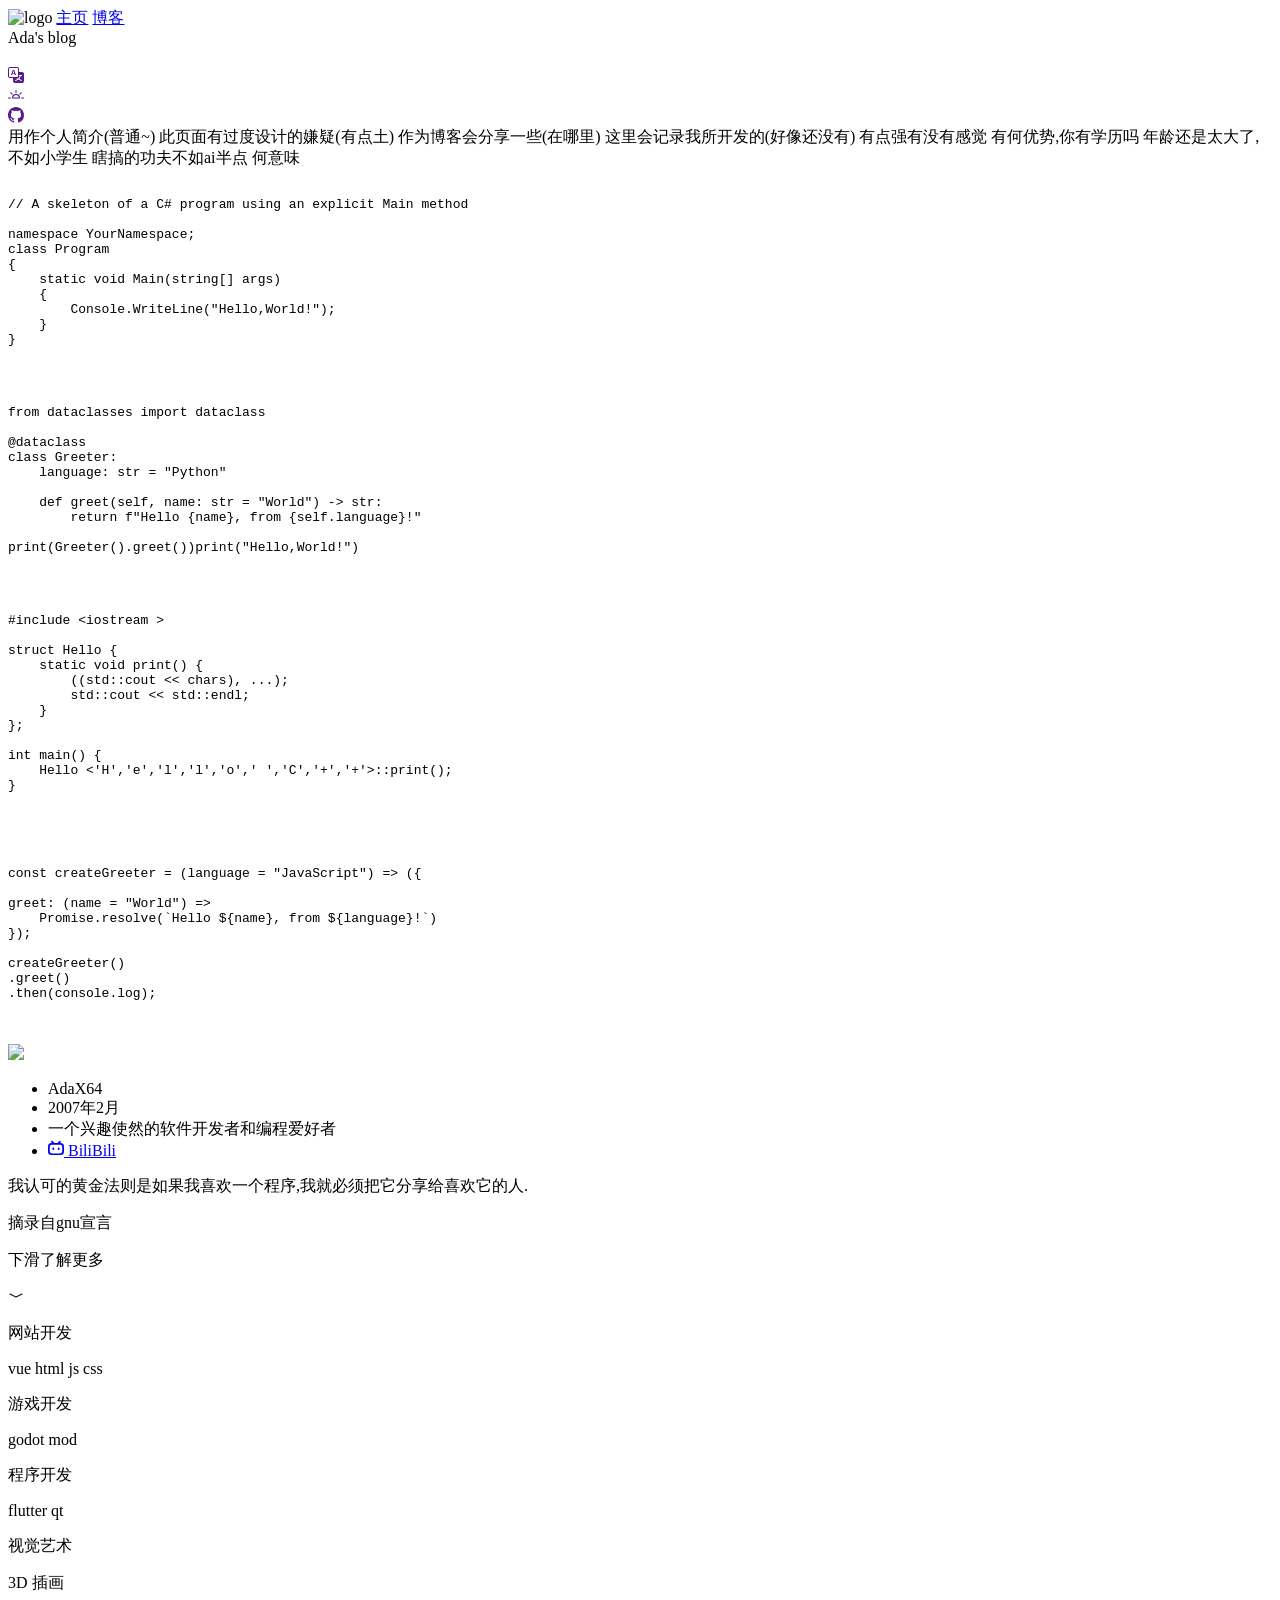
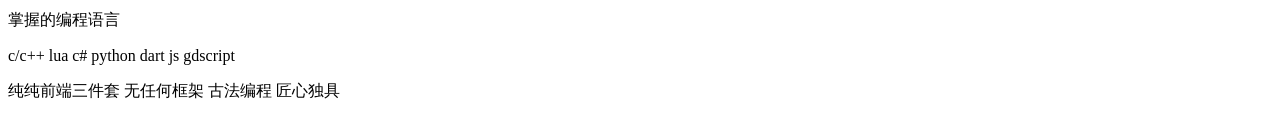
==== index.html @ 9e3daf88 "526" ====
<!doctype html>
<html lang="zh-CN">
    <head>
        <meta charset="UTF-8" />
        <meta name="viewport" content="width=device-width, initial-scale=1.0" />
        <title>Ada's Blog</title>
        <link rel="stylesheet" href="/blog/assets/css/index.css" />
    </head>
    <body>
        <div class="header-nav">
            <div class="nav-guide">
                <img
                    src="/blog/assets/image/logo2.jpg"
                    alt="logo"
                    class="nav-logo"
                />
                <a href="#" class="home">主页</a>
                <a href="#" class="blog">博客</a>
            </div>

            <span class="nav-title">Ada's blog</span>
            <div class="nav-tools">
                <div class="search">
                    <span class="searchline"></span>
                    <svg
                        xmlns="http://www.w3.org/2000/svg"
                        width="16"
                        height="16"
                        fill="white"
                        class="bi bi-search"
                        viewBox="0 0 16 16"
                    >
                        <path
                            d="M11.742 10.344a6.5 6.5 0 1 0-1.397 1.398h-.001q.044.06.098.115l3.85 3.85a1 1 0 0 0 1.415-1.414l-3.85-3.85a1 1 0 0 0-.115-.1zM12 6.5a5.5 5.5 0 1 1-11 0 5.5 5.5 0 0 1 11 0"
                        />
                    </svg>
                </div>
                <div class="languge">
                    <a href="">
                        <svg
                            xmlns="http://www.w3.org/2000/svg"
                            width="16"
                            height="16"
                            fill="currentColor"
                            class="bi bi-translate"
                            viewBox="0 0 16 16"
                        >
                            <path
                                d="M4.545 6.714 4.11 8H3l1.862-5h1.284L8 8H6.833l-.435-1.286zm1.634-.736L5.5 3.956h-.049l-.679 2.022z"
                            />
                            <path
                                d="M0 2a2 2 0 0 1 2-2h7a2 2 0 0 1 2 2v3h3a2 2 0 0 1 2 2v7a2 2 0 0 1-2 2H7a2 2 0 0 1-2-2v-3H2a2 2 0 0 1-2-2zm2-1a1 1 0 0 0-1 1v7a1 1 0 0 0 1 1h7a1 1 0 0 0 1-1V2a1 1 0 0 0-1-1zm7.138 9.995q.289.451.63.846c-.748.575-1.673 1.001-2.768 1.292.178.217.451.635.555.867 1.125-.359 2.08-.844 2.886-1.494.777.665 1.739 1.165 2.93 1.472.133-.254.414-.673.629-.89-1.125-.253-2.057-.694-2.82-1.284.681-.747 1.222-1.651 1.621-2.757H14V8h-3v1.047h.765c-.318.844-.74 1.546-1.272 2.13a6 6 0 0 1-.415-.492 2 2 0 0 1-.94.31"
                            />
                        </svg>
                    </a>
                </div>
                <div class="theme">
                    <a href="">
                        <svg
                            xmlns="http://www.w3.org/2000/svg"
                            width="16"
                            height="16"
                            fill="currentColor"
                            class="bi bi-brightness-alt-high"
                            viewBox="0 0 16 16"
                        >
                            <path
                                d="M8 3a.5.5 0 0 1 .5.5v2a.5.5 0 0 1-1 0v-2A.5.5 0 0 1 8 3m8 8a.5.5 0 0 1-.5.5h-2a.5.5 0 0 1 0-1h2a.5.5 0 0 1 .5.5m-13.5.5a.5.5 0 0 0 0-1h-2a.5.5 0 0 0 0 1zm11.157-6.157a.5.5 0 0 1 0 .707l-1.414 1.414a.5.5 0 1 1-.707-.707l1.414-1.414a.5.5 0 0 1 .707 0m-9.9 2.121a.5.5 0 0 0 .707-.707L3.05 5.343a.5.5 0 1 0-.707.707zM8 7a4 4 0 0 0-4 4 .5.5 0 0 0 .5.5h7a.5.5 0 0 0 .5-.5 4 4 0 0 0-4-4m0 1a3 3 0 0 1 2.959 2.5H5.04A3 3 0 0 1 8 8"
                            />
                        </svg>
                    </a>
                </div>
                <div class="github">
                    <a href="">
                        <svg
                            xmlns="http://www.w3.org/2000/svg"
                            width="16"
                            height="16"
                            fill="currentColor"
                            class="bi bi-github"
                            viewBox="0 0 16 16"
                        >
                            <path
                                d="M8 0C3.58 0 0 3.58 0 8c0 3.54 2.29 6.53 5.47 7.59.4.07.55-.17.55-.38 0-.19-.01-.82-.01-1.49-2.01.37-2.53-.49-2.69-.94-.09-.23-.48-.94-.82-1.13-.28-.15-.68-.52-.01-.53.63-.01 1.08.58 1.23.82.72 1.21 1.87.87 2.33.66.07-.52.28-.87.51-1.07-1.78-.2-3.64-.89-3.64-3.95 0-.87.31-1.59.82-2.15-.08-.2-.36-1.02.08-2.12 0 0 .67-.21 2.2.82.64-.18 1.32-.27 2-.27s1.36.09 2 .27c1.53-1.04 2.2-.82 2.2-.82.44 1.1.16 1.92.08 2.12.51.56.82 1.27.82 2.15 0 3.07-1.87 3.75-3.65 3.95.29.25.54.73.54 1.48 0 1.07-.01 1.93-.01 2.2 0 .21.15.46.55.38A8.01 8.01 0 0 0 16 8c0-4.42-3.58-8-8-8"
                            />
                        </svg>
                    </a>
                </div>
            </div>
        </div>

        <div class="first-pages">
            <div class="pop-comment">
                <span class="pop1">用作个人简介(普通~)</span>
                <span class="pop2">此页面有过度设计的嫌疑(有点土)</span>
                <span class="pop3">作为博客会分享一些(在哪里)</span>
                <span class="pop4">这里会记录我所开发的(好像还没有)</span>
                <span class="pop5">有点强有没有感觉</span>
                <span class="pop6">有何优势,你有学历吗</span>
                <span class="pop7">年龄还是太大了,不如小学生</span>
                <span class="pop8">瞎搞的功夫不如ai半点</span>
                <span class="pop9">何意味</span>
            </div>

            <div class="sum-contain">
                <div class="code-background">
                    <div class="bk-one">
                        <pre>
                            <code class="language-cshap">
// A skeleton of a C# program using an explicit Main method 

namespace YourNamespace; 
class Program 
{ 
    static void Main(string[] args) 
    { 
        Console.WriteLine("Hello,World!"); 
    } 
}
                            </code>
                        </pre>
                    </div>
                    <div class="bk-two">
                        <pre>
<code class="language-python">
from dataclasses import dataclass

@dataclass
class Greeter:
    language: str = "Python"

    def greet(self, name: str = "World") -> str:
        return f"Hello {name}, from {self.language}!"

print(Greeter().greet())print("Hello,World!")
</code>
                        </pre>
                    </div>
                    <div class="bk-three">
                        <pre>
<code class="language-cpp">
#include &lt;iostream &gt;

struct Hello {
    static void print() {
        ((std::cout &lt;&lt; chars), ...);
        std::cout &lt;&lt; std::endl;
    }
};

int main() {
    Hello &lt;'H','e','l','l','o',' ','C','+','+'>::print();
}
</code>
                        </pre>
                    </div>
                    <div class="bk-four">
                        <pre>
<code class="language-javascript">

const createGreeter = (language = "JavaScript") =&gt; ({
    
greet: (name = "World") =&gt;
    Promise.resolve(`Hello ${name}, from ${language}!`)
});

createGreeter()
.greet()
.then(console.log);
</code>
                        </pre>
                    </div>
                    <div class="bk-blank"></div>
                </div>

                <div class="sum-box">
                    <div class="sum-item">
                        <div class="head-image">
                            <img src="/blog/assets/image/head.jpg" />
                        </div>
                        <ul>
                            <li>AdaX64</li>
                            <li>2007年2月</li>
                            <li>一个兴趣使然的软件开发者和编程爱好者</li>

                            <li>
                                <a
                                    href="https://space.bilibili.com/3537111607150646?spm_id_from=333.1007.0.0"
                                >
                                    <svg
                                        fill="currentColor"
                                        fill-rule="evenodd"
                                        height="1em"
                                        style="flex: none; line-height: 1"
                                        viewBox="0 0 24 24"
                                        width="1em"
                                        xmlns="http://www.w3.org/2000/svg"
                                    >
                                        <path
                                            clip-rule="evenodd"
                                            d="M4.977 3.561a1.31 1.31 0 111.818-1.884l2.828 2.728c.08.078.149.163.205.254h4.277a1.32 1.32 0 01.205-.254l2.828-2.728a1.31 1.31 0 011.818 1.884L17.82 4.66h.848A5.333 5.333 0 0124 9.992v7.34a5.333 5.333 0 01-5.333 5.334H5.333A5.333 5.333 0 010 17.333V9.992a5.333 5.333 0 015.333-5.333h.781L4.977 3.56zm.356 3.67a2.667 2.667 0 00-2.666 2.667v7.529a2.667 2.667 0 002.666 2.666h13.334a2.667 2.667 0 002.666-2.666v-7.53a2.667 2.667 0 00-2.666-2.666H5.333zm1.334 5.192a1.333 1.333 0 112.666 0v1.192a1.333 1.333 0 11-2.666 0v-1.192zM16 11.09c-.736 0-1.333.597-1.333 1.333v1.192a1.333 1.333 0 102.666 0v-1.192c0-.736-.597-1.333-1.333-1.333z"
                                        ></path>
                                    </svg>
                                    BiliBili
                                </a>
                            </li>
                        </ul>
                    </div>
                    <div class="sum-motto">
                        <p>
                            我认可的黄金法则是如果我喜欢一个程序,我就必须把它分享给喜欢它的人.
                        </p>
                        <p>摘录自gnu宣言</p>
                    </div>
                </div>
            </div>

            <div class="contain-guide">
                <div class="guide-down">
                    <p>下滑了解更多</p>
                    <div>
                        <svg
                            xmlns="http://www.w3.org/2000/svg"
                            width="16"
                            height="16"
                            fill="currentColor"
                            class="bi bi-chevron-compact-down"
                            viewBox="0 0 16 16"
                        >
                            <path
                                fill-rule="evenodd"
                                d="M1.553 6.776a.5.5 0 0 1 .67-.223L8 9.44l5.776-2.888a.5.5 0 1 1 .448.894l-6 3a.5.5 0 0 1-.448 0l-6-3a.5.5 0 0 1-.223-.67"
                            />
                        </svg>
                    </div>
                </div>
            </div>
        </div>

        <div class="pages">
            <p>网站开发</p>
            <p>vue html js css</p>
        </div>
        <div class="pages">
            <p>游戏开发</p>
            <p>godot mod</p>
        </div>
        <div class="pages">
            <p>程序开发</p>
            <p>flutter qt</p>
        </div>
        <div class="pages">
            <p>视觉艺术</p>
            <p>3D 插画</p>
        </div>
        <div class="pages">
            <p>掌握的编程语言</p>
            <p>c/c++ lua c# python dart js gdscript</p>
        </div>

        <div class="foot">
            <div class="shenming">
                <p>纯纯前端三件套 无任何框架 古法编程 匠心独具</p>
            </div>
            <div class="youlian"></div>
        </div>

        <script src="/blog/assets/css/index.css"></script>
    </body>
</html>
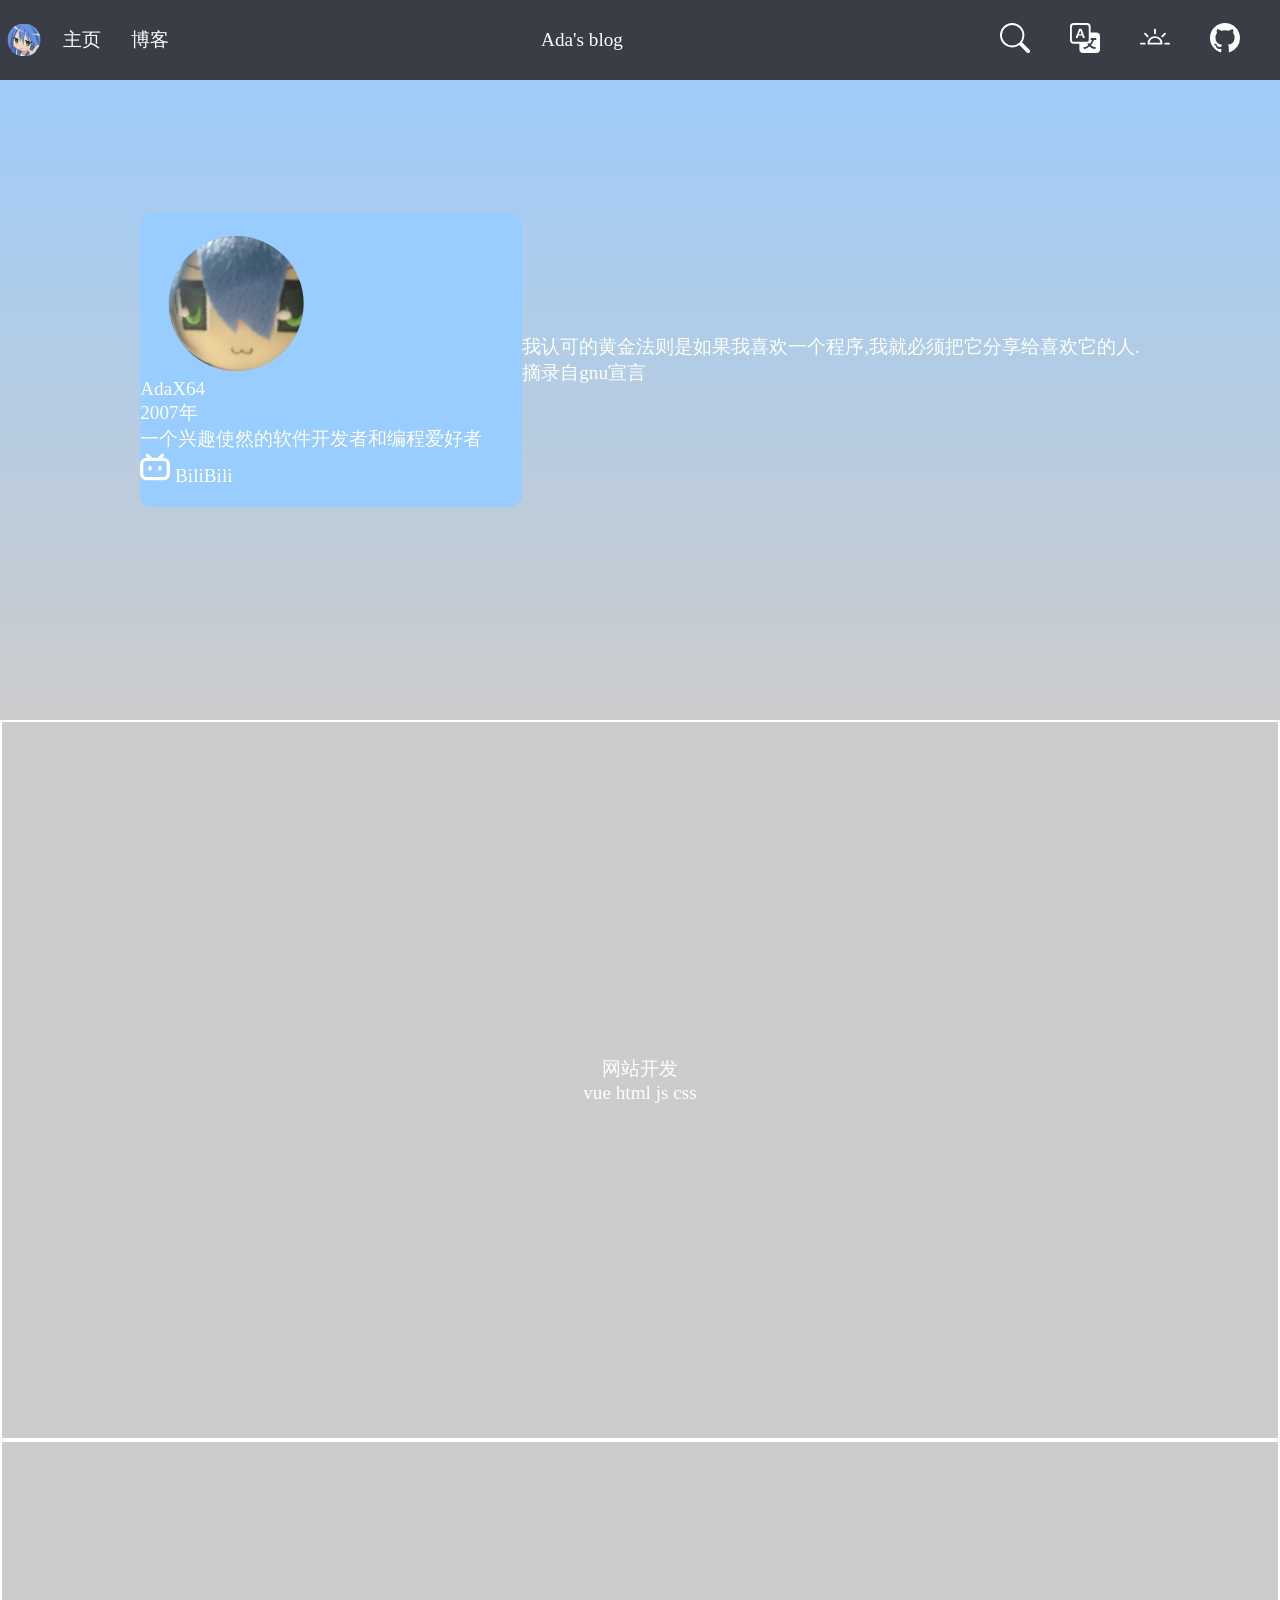
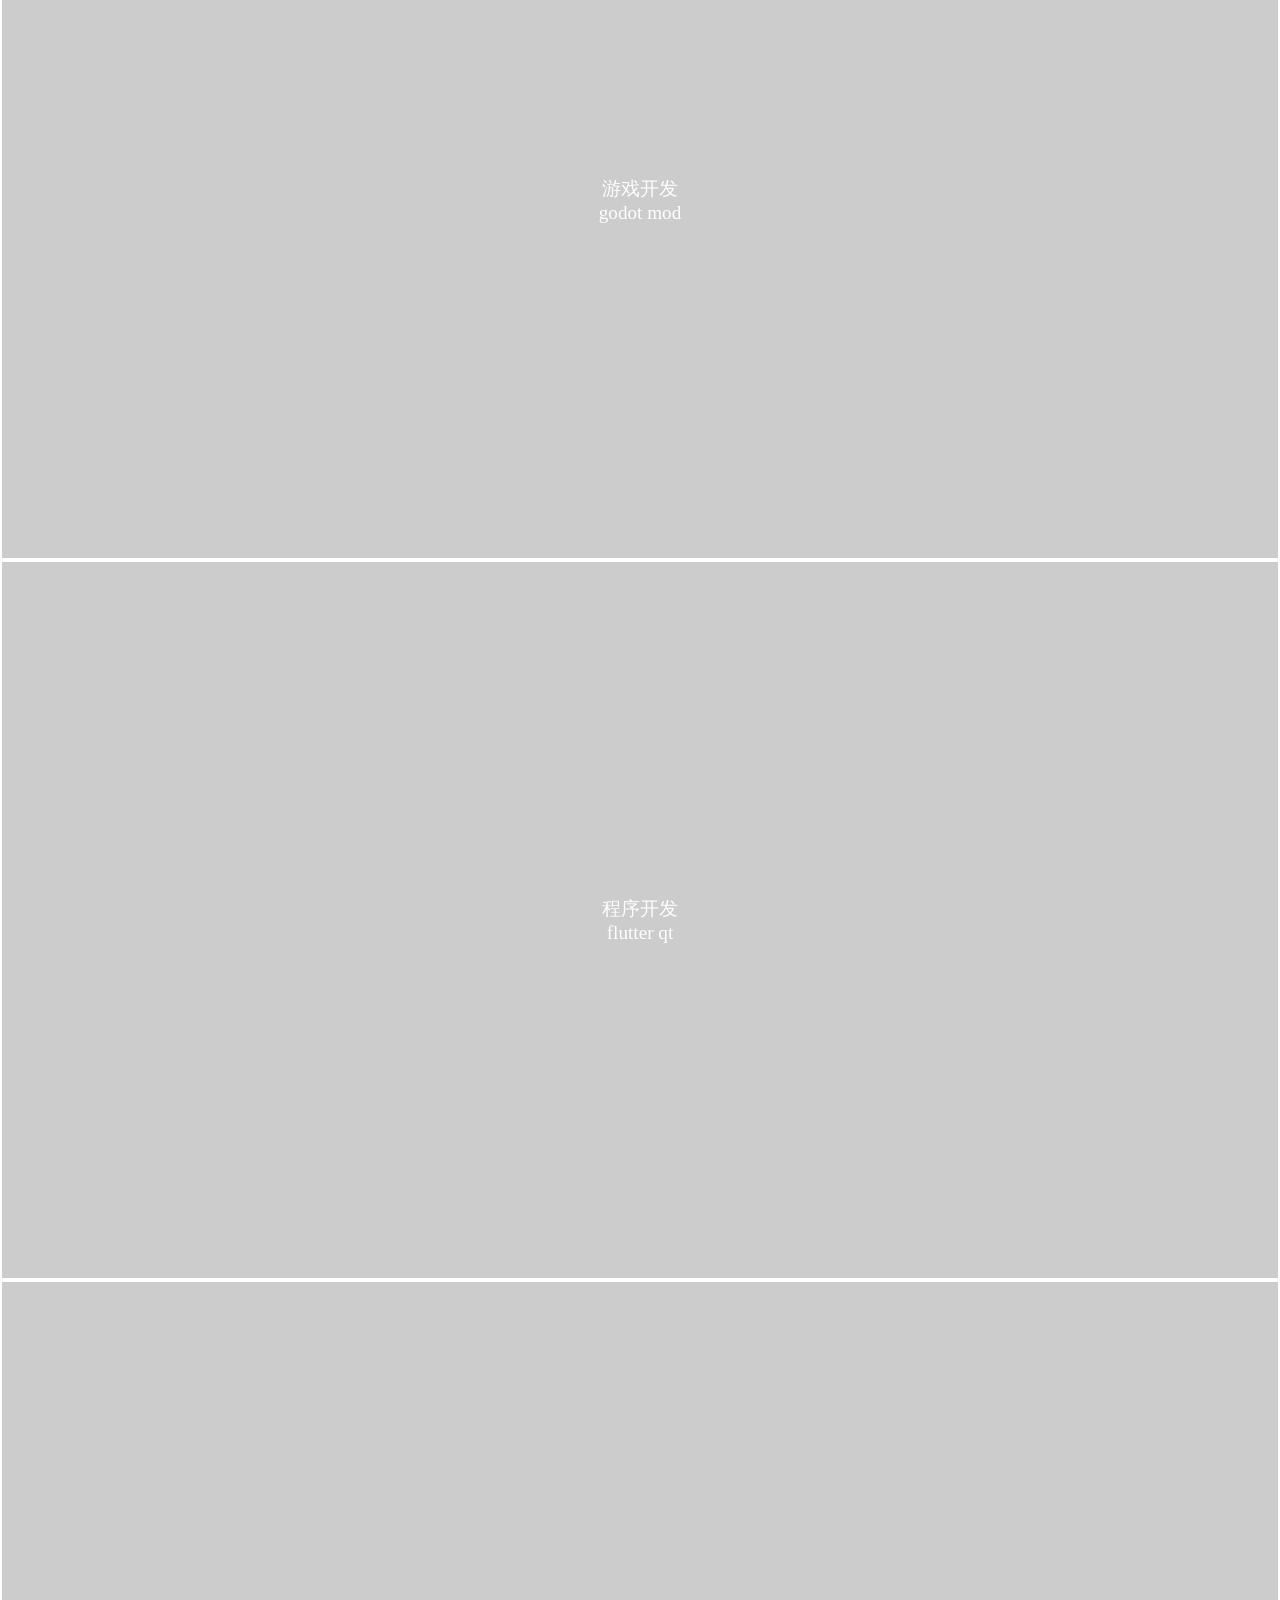
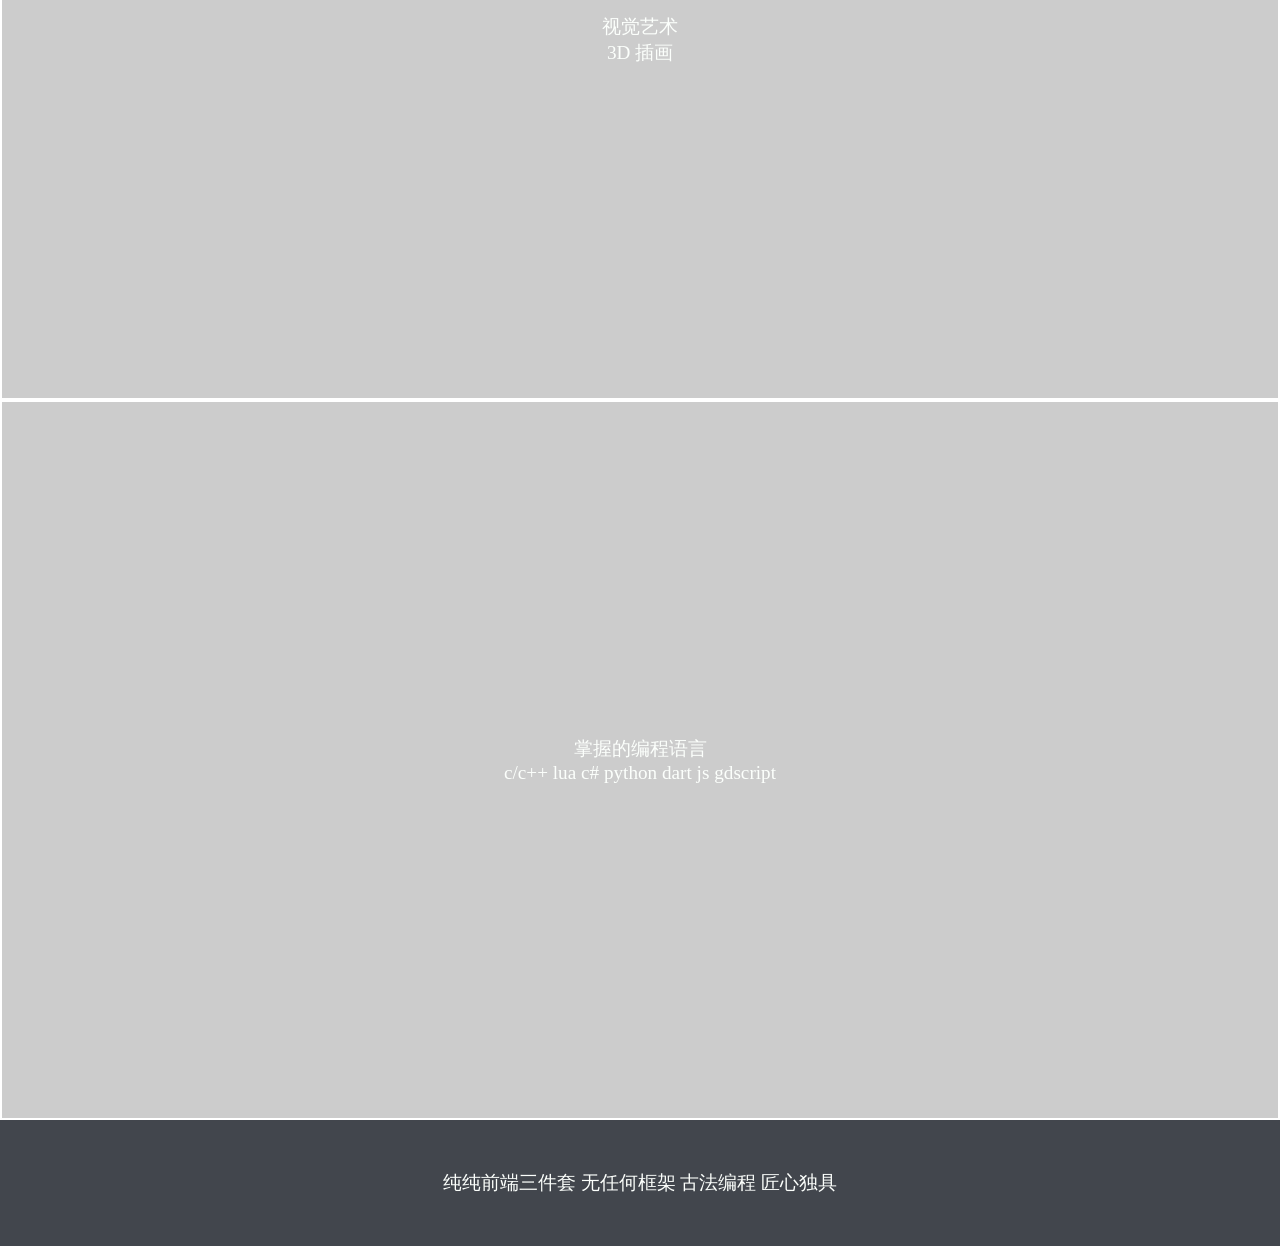
==== commit db38aa4d: "fix" ====
--- a/index.html
+++ b/index.html
@@ -4,13 +4,13 @@
         <meta charset="UTF-8" />
         <meta name="viewport" content="width=device-width, initial-scale=1.0" />
         <title>Ada's Blog</title>
-        <link rel="stylesheet" href="/blog/assets/css/index.css" />
+        <link rel="stylesheet" href="/assets/css/index.css" />
     </head>
     <body>
         <div class="header-nav">
             <div class="nav-guide">
                 <img
-                    src="/blog/assets/image/logo2.jpg"
+                    src="/assets/image/logo2.jpg"
                     alt="logo"
                     class="nav-logo"
                 />
@@ -174,47 +174,42 @@
                 </div>
 
                 <div class="sum-box">
-                    <div class="sum-item">
-                        <div class="head-image">
-                            <img src="/blog/assets/image/head.jpg" />
-                        </div>
-                        <ul>
-                            <li>AdaX64</li>
-                            <li>2007年2月</li>
-                            <li>一个兴趣使然的软件开发者和编程爱好者</li>
-
-                            <li>
-                                <a
-                                    href="https://space.bilibili.com/3537111607150646?spm_id_from=333.1007.0.0"
+                    <img class="head-img" src="/assets/image/head.jpg" />
+
+                    <div class="jieshao">
+                        <span>AdaX64</span>
+                        <span>2007年</span>
+                        <span>一个兴趣使然的软件开发者和编程爱好者</span>
+                        <span
+                            ><a
+                                href="https://space.bilibili.com/3537111607150646?spm_id_from=333.1007.0.0"
+                            >
+                                <svg
+                                    fill="currentColor"
+                                    fill-rule="evenodd"
+                                    height="1em"
+                                    style="flex: none; line-height: 1"
+                                    viewBox="0 0 24 24"
+                                    width="1em"
+                                    xmlns="http://www.w3.org/2000/svg"
                                 >
-                                    <svg
-                                        fill="currentColor"
-                                        fill-rule="evenodd"
-                                        height="1em"
-                                        style="flex: none; line-height: 1"
-                                        viewBox="0 0 24 24"
-                                        width="1em"
-                                        xmlns="http://www.w3.org/2000/svg"
-                                    >
-                                        <path
-                                            clip-rule="evenodd"
-                                            d="M4.977 3.561a1.31 1.31 0 111.818-1.884l2.828 2.728c.08.078.149.163.205.254h4.277a1.32 1.32 0 01.205-.254l2.828-2.728a1.31 1.31 0 011.818 1.884L17.82 4.66h.848A5.333 5.333 0 0124 9.992v7.34a5.333 5.333 0 01-5.333 5.334H5.333A5.333 5.333 0 010 17.333V9.992a5.333 5.333 0 015.333-5.333h.781L4.977 3.56zm.356 3.67a2.667 2.667 0 00-2.666 2.667v7.529a2.667 2.667 0 002.666 2.666h13.334a2.667 2.667 0 002.666-2.666v-7.53a2.667 2.667 0 00-2.666-2.666H5.333zm1.334 5.192a1.333 1.333 0 112.666 0v1.192a1.333 1.333 0 11-2.666 0v-1.192zM16 11.09c-.736 0-1.333.597-1.333 1.333v1.192a1.333 1.333 0 102.666 0v-1.192c0-.736-.597-1.333-1.333-1.333z"
-                                        ></path>
-                                    </svg>
-                                    BiliBili
-                                </a>
-                            </li>
-                        </ul>
-                    </div>
-                    <div class="sum-motto">
-                        <p>
-                            我认可的黄金法则是如果我喜欢一个程序,我就必须把它分享给喜欢它的人.
-                        </p>
-                        <p>摘录自gnu宣言</p>
-                    </div>
-                </div>
-            </div>
-
+                                    <path
+                                        clip-rule="evenodd"
+                                        d="M4.977 3.561a1.31 1.31 0 111.818-1.884l2.828 2.728c.08.078.149.163.205.254h4.277a1.32 1.32 0 01.205-.254l2.828-2.728a1.31 1.31 0 011.818 1.884L17.82 4.66h.848A5.333 5.333 0 0124 9.992v7.34a5.333 5.333 0 01-5.333 5.334H5.333A5.333 5.333 0 010 17.333V9.992a5.333 5.333 0 015.333-5.333h.781L4.977 3.56zm.356 3.67a2.667 2.667 0 00-2.666 2.667v7.529a2.667 2.667 0 002.666 2.666h13.334a2.667 2.667 0 002.666-2.666v-7.53a2.667 2.667 0 00-2.666-2.666H5.333zm1.334 5.192a1.333 1.333 0 112.666 0v1.192a1.333 1.333 0 11-2.666 0v-1.192zM16 11.09c-.736 0-1.333.597-1.333 1.333v1.192a1.333 1.333 0 102.666 0v-1.192c0-.736-.597-1.333-1.333-1.333z"
+                                    ></path>
+                                </svg>
+                                BiliBili
+                            </a></span
+                        >
+                    </div>
+                </div>
+            </div>
+            <div class="sum-motto">
+                <p>
+                    我认可的黄金法则是如果我喜欢一个程序,我就必须把它分享给喜欢它的人.
+                </p>
+                <p>摘录自gnu宣言</p>
+            </div>
             <div class="contain-guide">
                 <div class="guide-down">
                     <p>下滑了解更多</p>
--- a/assets/css/index.css
+++ b/assets/css/index.css
@@ -0,0 +1,166 @@
+@import url("https://fontsapi.zeoseven.com/442/main/result.css");
+
+* {
+    box-sizing: border-box;
+    margin: 0;
+    padding: 0;
+}
+
+p,
+a,
+ul,
+code,
+span {
+    color: rgb(252, 255, 252);
+    font-family: Maple Mono NF CN;
+    font-size: 1.2rem;
+}
+svg {
+    height: 30px;
+    width: auto;
+}
+a {
+    text-decoration: none;
+}
+ul {
+    list-style: none;
+}
+li {
+    float: right;
+}
+
+body {
+}
+/* 上面固定的导航栏 */
+.header-nav {
+    background: #393e46;
+    position: fixed;
+    display: flex;
+    align-items: center;
+    width: 100vw;
+    height: 80px;
+    z-index: 10;
+}
+
+.nav-logo {
+    width: 3rem;
+    -webkit-user-drag: none;
+    clip-path: circle(40%);
+}
+.nav-guide {
+    margin: 0 auto 0 0;
+    display: flex;
+    align-items: center;
+}
+.home,
+.blog {
+    padding: 15px;
+}
+
+.nav-title {
+    margin: 0 auto;
+}
+.nav-tools {
+    margin: 0 20px 0 auto;
+    display: flex;
+}
+.search,
+.languge,
+.theme,
+.github {
+    padding: 0 20px;
+}
+/* end导航栏 */
+
+/* 第一页 */
+.first-pages {
+    width: 100vw;
+    height: calc(100vw * 9 / 16);
+    background: linear-gradient(#99ccff, #cccccc);
+    display: flex;
+    align-items: center;
+    justify-content: center;
+}
+.pop-comment {
+    display: none;
+}
+.code-background {
+    display: none;
+    position: absolute;
+}
+
+.sum-contain {
+    display: flex;
+}
+
+/* 背景墙 */
+/* .bk-one {
+    background: rgba(0, 0, 0, 0.371);
+    position: absolute;
+    left: -100px;
+    top: -100px;
+}
+.bk-two {
+    background: rgba(0, 0, 0, 0.359);
+    position: absolute;
+    left: -100px;
+    top: 100px;
+}
+.bk-three {
+    background: rgba(0, 0, 0, 0.328);
+    position: absolute;
+    left: 400px;
+    top: 100px;
+}
+.bk-four {
+    background: rgba(0, 0, 0, 0.362);
+    position: absolute;
+    left: 400px;
+    top: -100px;
+} */
+/*  */
+.head-image {
+    float: left;
+}
+.sum-box img {
+    width: 12rem;
+    height: auto;
+    clip-path: circle(40%);
+}
+.sum-box {
+    background: #99ccff;
+    padding: 20px 40px 20px 0;
+    border-radius: 12px;
+}
+.jieshao {
+    display: flex;
+    flex-direction: column;
+}
+.contain-guide {
+    position: absolute;
+    bottom: 0;
+}
+/* end第一页 */
+.pages {
+    width: 100vw;
+    height: calc(100vw * 9 / 16);
+    border: white 2px solid;
+    background: #cccccc;
+    position: relative;
+    display: flex;
+    flex-direction: column;
+    align-items: center; /* 垂直居中 */
+    justify-content: center;
+}
+
+/* 页脚 */
+.foot {
+    background: rgb(66, 70, 77);
+    padding: 50px 0;
+    display: flex;
+
+    align-content: center;
+    justify-content: center;
+}
+
+/* 页脚 */
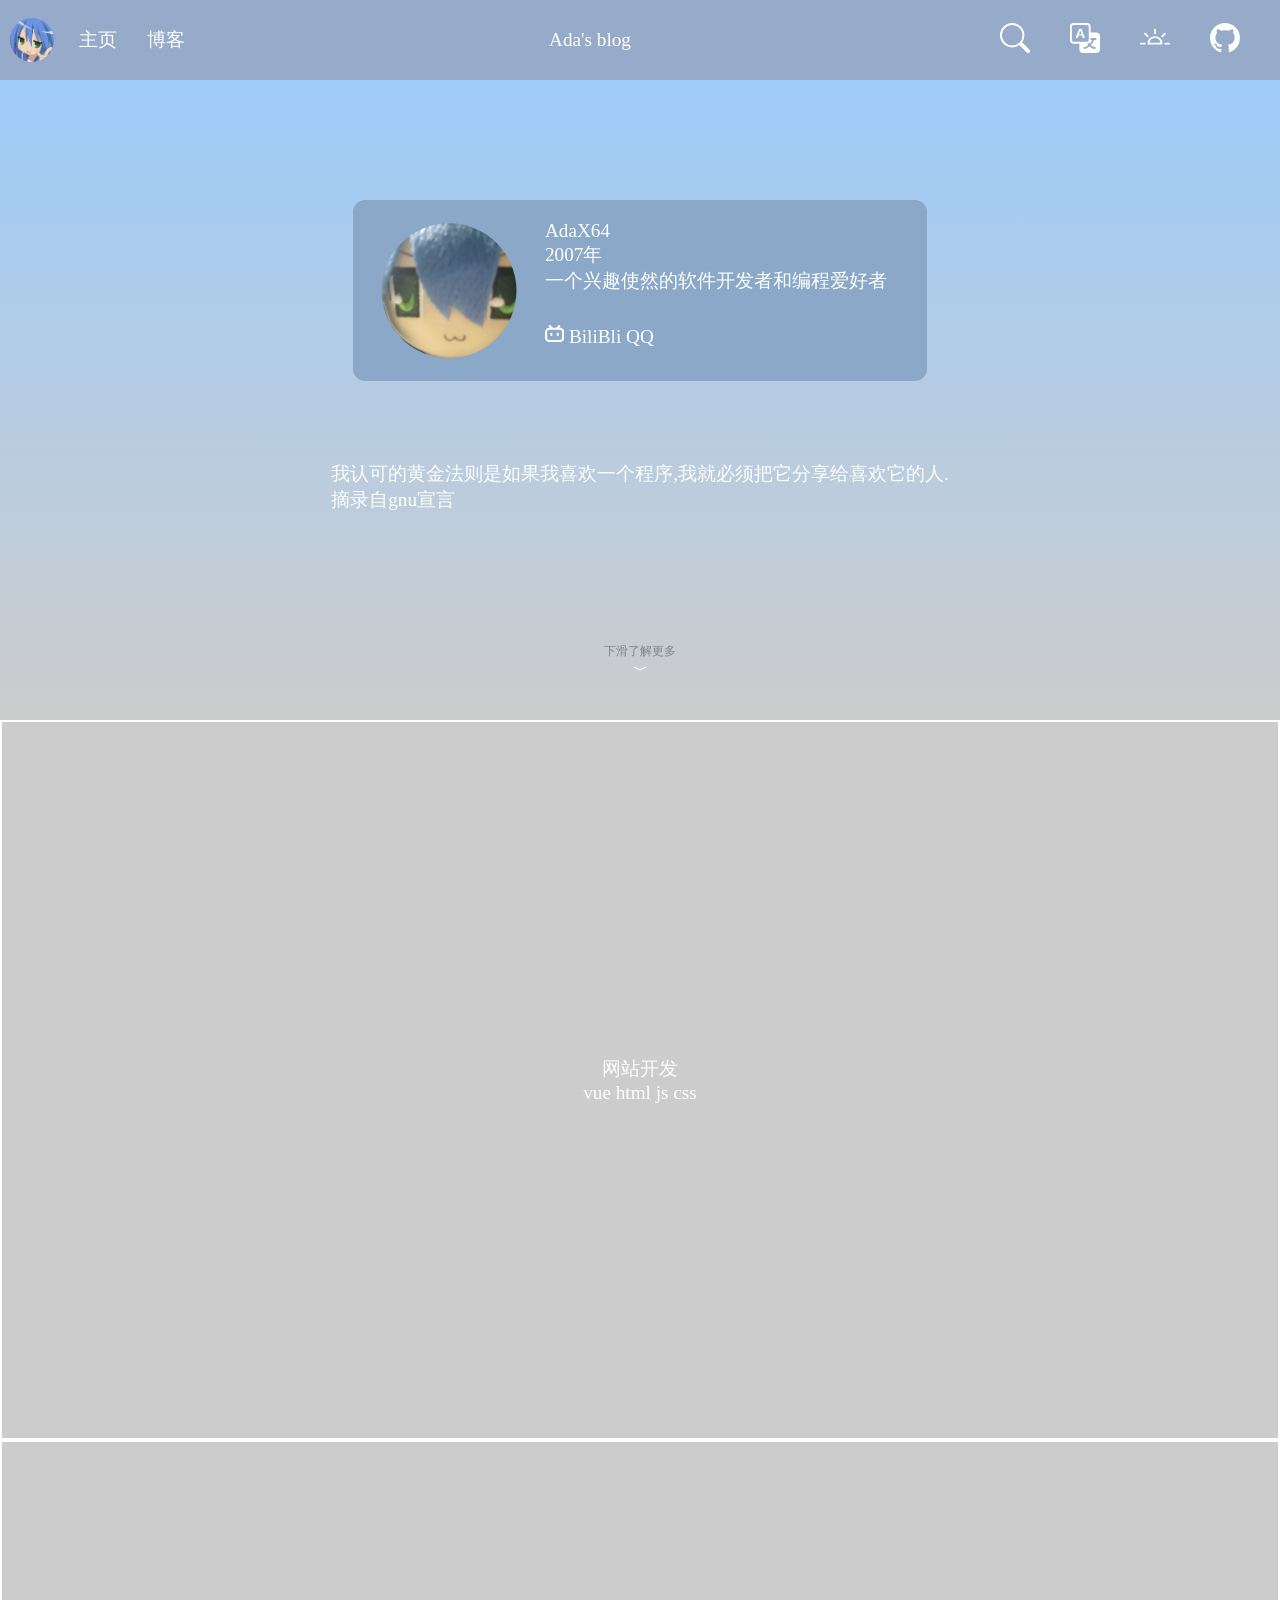
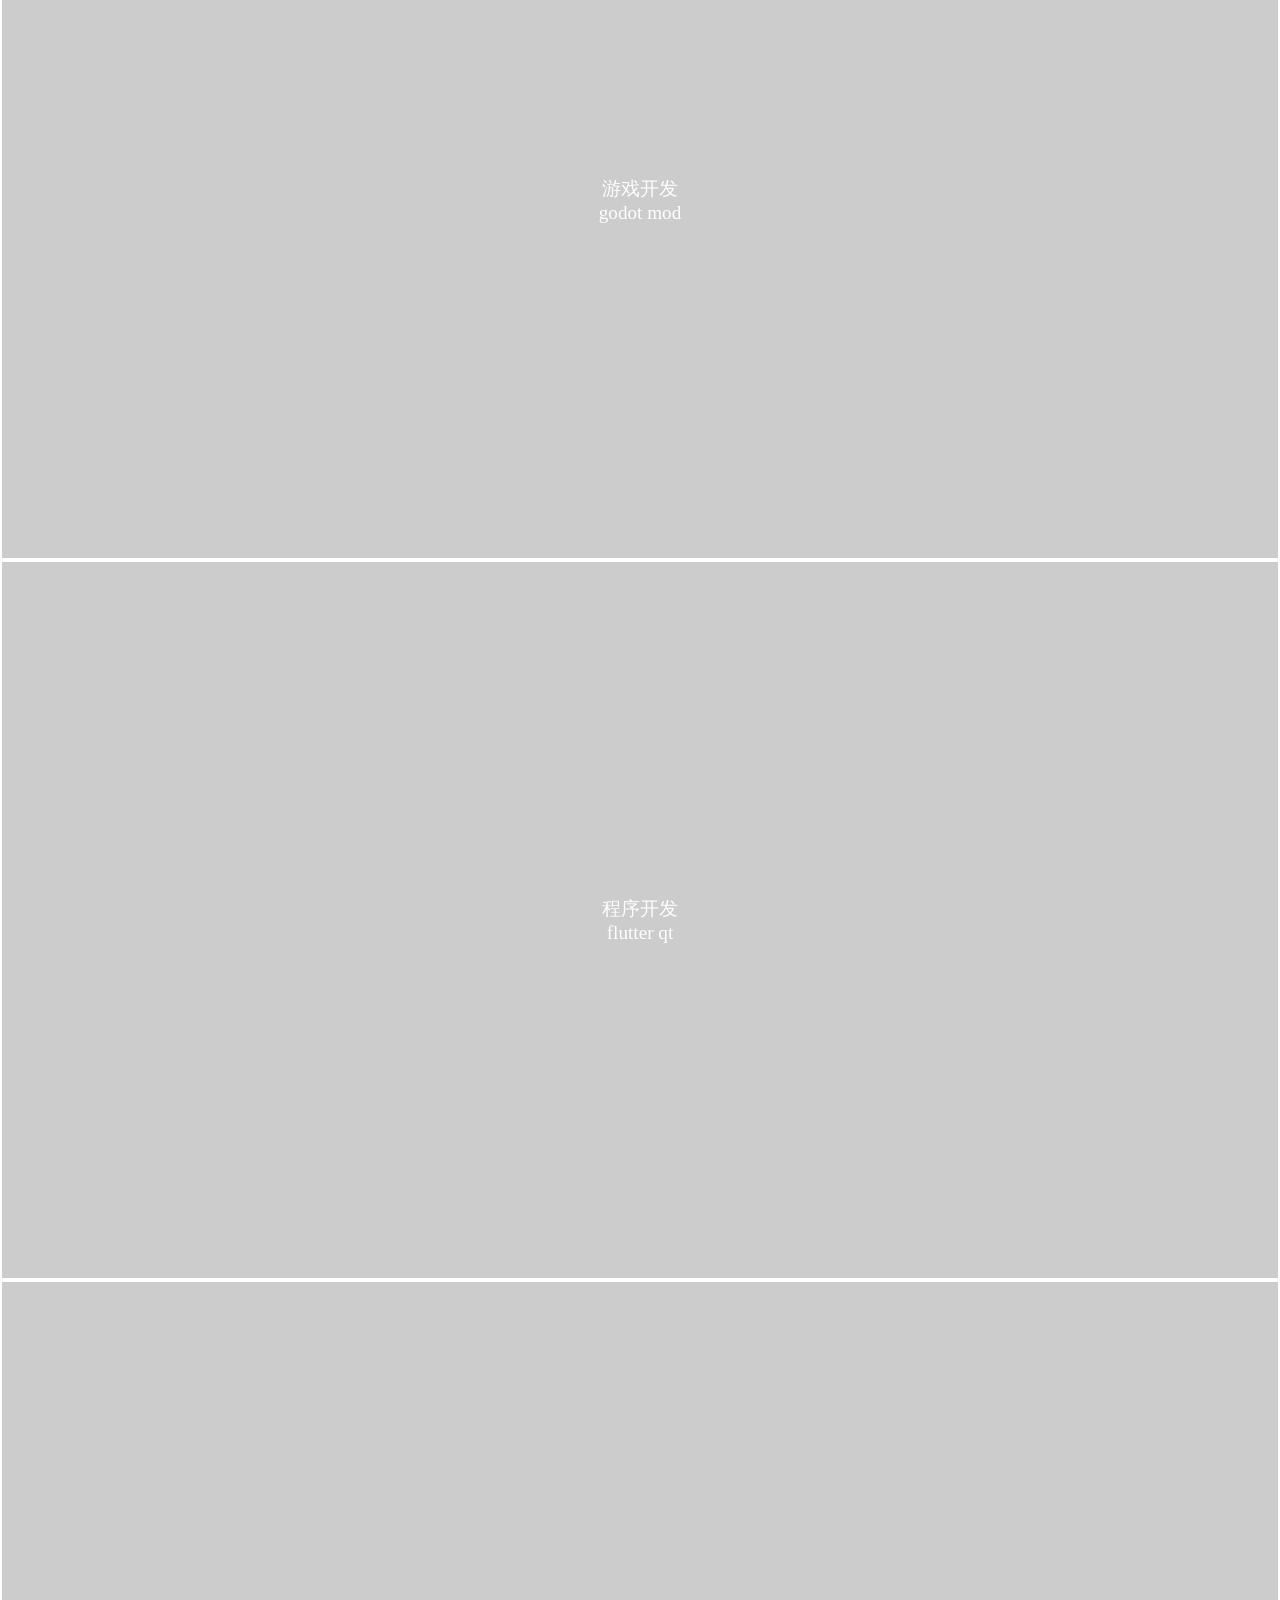
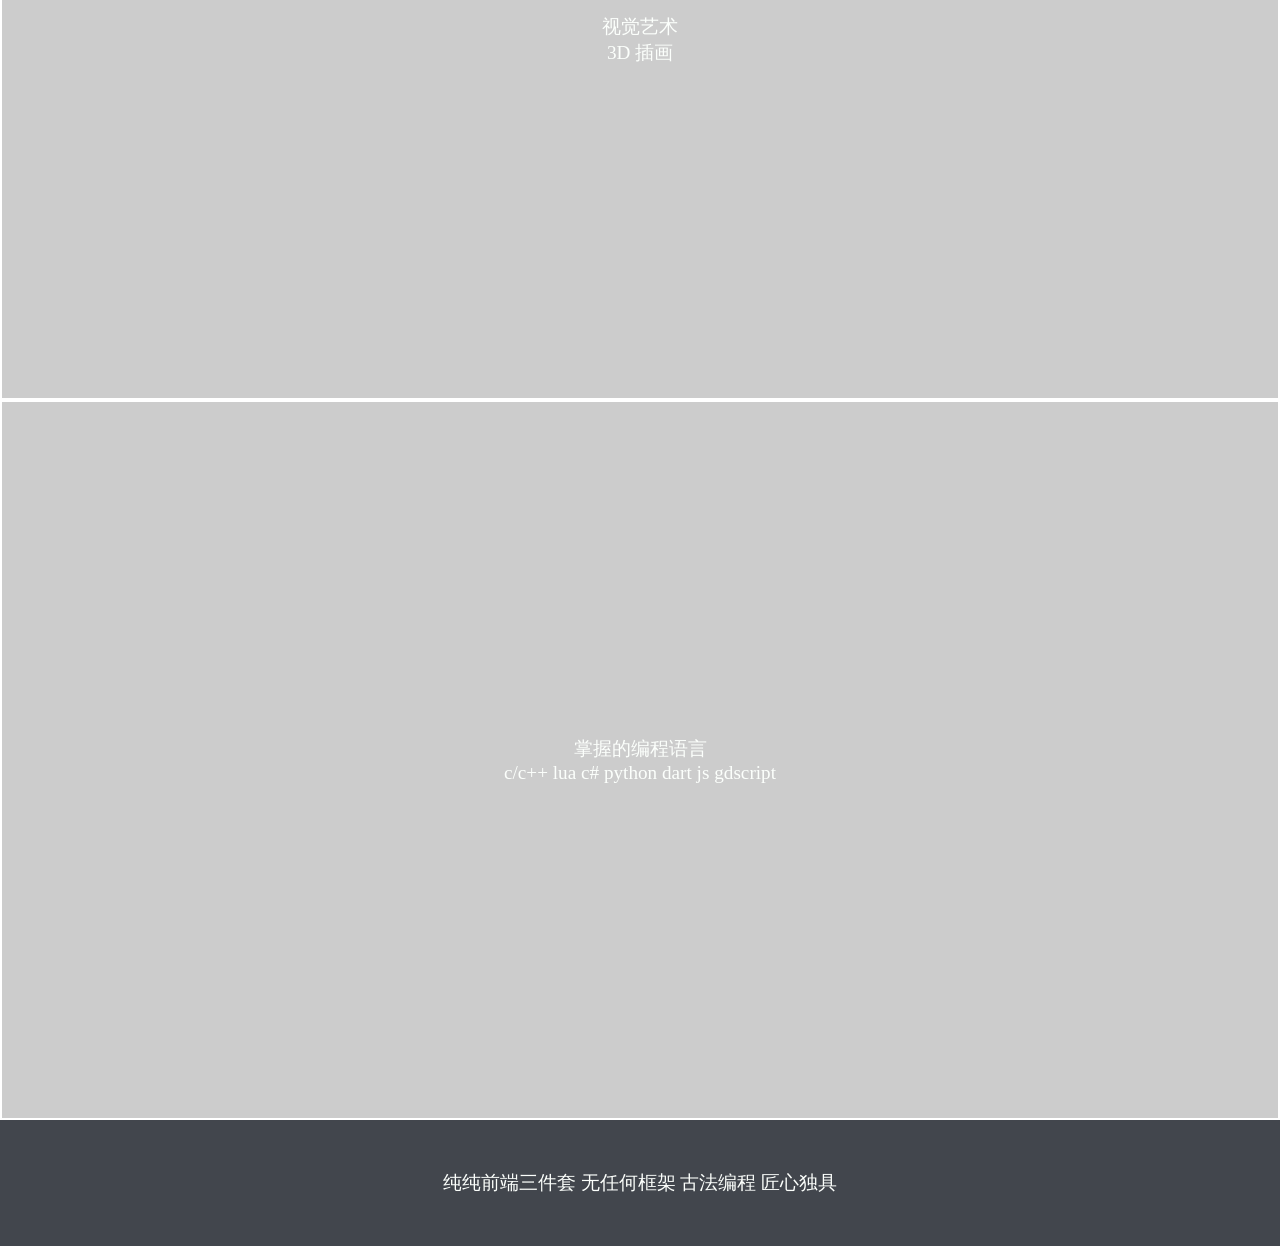
==== commit 714c621e: "530" ====
--- a/index.html
+++ b/index.html
@@ -20,72 +20,63 @@
 
             <span class="nav-title">Ada's blog</span>
             <div class="nav-tools">
-                <div class="search">
-                    <span class="searchline"></span>
-                    <svg
-                        xmlns="http://www.w3.org/2000/svg"
-                        width="16"
-                        height="16"
-                        fill="white"
-                        class="bi bi-search"
-                        viewBox="0 0 16 16"
-                    >
-                        <path
-                            d="M11.742 10.344a6.5 6.5 0 1 0-1.397 1.398h-.001q.044.06.098.115l3.85 3.85a1 1 0 0 0 1.415-1.414l-3.85-3.85a1 1 0 0 0-.115-.1zM12 6.5a5.5 5.5 0 1 1-11 0 5.5 5.5 0 0 1 11 0"
-                        />
-                    </svg>
-                </div>
-                <div class="languge">
-                    <a href="">
-                        <svg
-                            xmlns="http://www.w3.org/2000/svg"
-                            width="16"
-                            height="16"
-                            fill="currentColor"
-                            class="bi bi-translate"
-                            viewBox="0 0 16 16"
-                        >
-                            <path
-                                d="M4.545 6.714 4.11 8H3l1.862-5h1.284L8 8H6.833l-.435-1.286zm1.634-.736L5.5 3.956h-.049l-.679 2.022z"
-                            />
-                            <path
-                                d="M0 2a2 2 0 0 1 2-2h7a2 2 0 0 1 2 2v3h3a2 2 0 0 1 2 2v7a2 2 0 0 1-2 2H7a2 2 0 0 1-2-2v-3H2a2 2 0 0 1-2-2zm2-1a1 1 0 0 0-1 1v7a1 1 0 0 0 1 1h7a1 1 0 0 0 1-1V2a1 1 0 0 0-1-1zm7.138 9.995q.289.451.63.846c-.748.575-1.673 1.001-2.768 1.292.178.217.451.635.555.867 1.125-.359 2.08-.844 2.886-1.494.777.665 1.739 1.165 2.93 1.472.133-.254.414-.673.629-.89-1.125-.253-2.057-.694-2.82-1.284.681-.747 1.222-1.651 1.621-2.757H14V8h-3v1.047h.765c-.318.844-.74 1.546-1.272 2.13a6 6 0 0 1-.415-.492 2 2 0 0 1-.94.31"
-                            />
-                        </svg>
-                    </a>
-                </div>
-                <div class="theme">
-                    <a href="">
-                        <svg
-                            xmlns="http://www.w3.org/2000/svg"
-                            width="16"
-                            height="16"
-                            fill="currentColor"
-                            class="bi bi-brightness-alt-high"
-                            viewBox="0 0 16 16"
-                        >
-                            <path
-                                d="M8 3a.5.5 0 0 1 .5.5v2a.5.5 0 0 1-1 0v-2A.5.5 0 0 1 8 3m8 8a.5.5 0 0 1-.5.5h-2a.5.5 0 0 1 0-1h2a.5.5 0 0 1 .5.5m-13.5.5a.5.5 0 0 0 0-1h-2a.5.5 0 0 0 0 1zm11.157-6.157a.5.5 0 0 1 0 .707l-1.414 1.414a.5.5 0 1 1-.707-.707l1.414-1.414a.5.5 0 0 1 .707 0m-9.9 2.121a.5.5 0 0 0 .707-.707L3.05 5.343a.5.5 0 1 0-.707.707zM8 7a4 4 0 0 0-4 4 .5.5 0 0 0 .5.5h7a.5.5 0 0 0 .5-.5 4 4 0 0 0-4-4m0 1a3 3 0 0 1 2.959 2.5H5.04A3 3 0 0 1 8 8"
-                            />
-                        </svg>
-                    </a>
-                </div>
-                <div class="github">
-                    <a href="">
-                        <svg
-                            xmlns="http://www.w3.org/2000/svg"
-                            width="16"
-                            height="16"
-                            fill="currentColor"
-                            class="bi bi-github"
-                            viewBox="0 0 16 16"
-                        >
-                            <path
-                                d="M8 0C3.58 0 0 3.58 0 8c0 3.54 2.29 6.53 5.47 7.59.4.07.55-.17.55-.38 0-.19-.01-.82-.01-1.49-2.01.37-2.53-.49-2.69-.94-.09-.23-.48-.94-.82-1.13-.28-.15-.68-.52-.01-.53.63-.01 1.08.58 1.23.82.72 1.21 1.87.87 2.33.66.07-.52.28-.87.51-1.07-1.78-.2-3.64-.89-3.64-3.95 0-.87.31-1.59.82-2.15-.08-.2-.36-1.02.08-2.12 0 0 .67-.21 2.2.82.64-.18 1.32-.27 2-.27s1.36.09 2 .27c1.53-1.04 2.2-.82 2.2-.82.44 1.1.16 1.92.08 2.12.51.56.82 1.27.82 2.15 0 3.07-1.87 3.75-3.65 3.95.29.25.54.73.54 1.48 0 1.07-.01 1.93-.01 2.2 0 .21.15.46.55.38A8.01 8.01 0 0 0 16 8c0-4.42-3.58-8-8-8"
-                            />
-                        </svg>
-                    </a>
-                </div>
+                <svg
+                    xmlns="http://www.w3.org/2000/svg"
+                    width="16"
+                    height="16"
+                    fill="white"
+                    class="bi bi-search"
+                    viewBox="0 0 16 16"
+                >
+                    <path
+                        d="M11.742 10.344a6.5 6.5 0 1 0-1.397 1.398h-.001q.044.06.098.115l3.85 3.85a1 1 0 0 0 1.415-1.414l-3.85-3.85a1 1 0 0 0-.115-.1zM12 6.5a5.5 5.5 0 1 1-11 0 5.5 5.5 0 0 1 11 0"
+                    />
+                </svg>
+                <a href="">
+                    <svg
+                        xmlns="http://www.w3.org/2000/svg"
+                        width="16"
+                        height="16"
+                        fill="currentColor"
+                        class="bi bi-translate"
+                        viewBox="0 0 16 16"
+                    >
+                        <path
+                            d="M4.545 6.714 4.11 8H3l1.862-5h1.284L8 8H6.833l-.435-1.286zm1.634-.736L5.5 3.956h-.049l-.679 2.022z"
+                        />
+                        <path
+                            d="M0 2a2 2 0 0 1 2-2h7a2 2 0 0 1 2 2v3h3a2 2 0 0 1 2 2v7a2 2 0 0 1-2 2H7a2 2 0 0 1-2-2v-3H2a2 2 0 0 1-2-2zm2-1a1 1 0 0 0-1 1v7a1 1 0 0 0 1 1h7a1 1 0 0 0 1-1V2a1 1 0 0 0-1-1zm7.138 9.995q.289.451.63.846c-.748.575-1.673 1.001-2.768 1.292.178.217.451.635.555.867 1.125-.359 2.08-.844 2.886-1.494.777.665 1.739 1.165 2.93 1.472.133-.254.414-.673.629-.89-1.125-.253-2.057-.694-2.82-1.284.681-.747 1.222-1.651 1.621-2.757H14V8h-3v1.047h.765c-.318.844-.74 1.546-1.272 2.13a6 6 0 0 1-.415-.492 2 2 0 0 1-.94.31"
+                        />
+                    </svg>
+                </a>
+                <a href="">
+                    <svg
+                        xmlns="http://www.w3.org/2000/svg"
+                        width="16"
+                        height="16"
+                        fill="currentColor"
+                        class="bi bi-brightness-alt-high"
+                        viewBox="0 0 16 16"
+                    >
+                        <path
+                            d="M8 3a.5.5 0 0 1 .5.5v2a.5.5 0 0 1-1 0v-2A.5.5 0 0 1 8 3m8 8a.5.5 0 0 1-.5.5h-2a.5.5 0 0 1 0-1h2a.5.5 0 0 1 .5.5m-13.5.5a.5.5 0 0 0 0-1h-2a.5.5 0 0 0 0 1zm11.157-6.157a.5.5 0 0 1 0 .707l-1.414 1.414a.5.5 0 1 1-.707-.707l1.414-1.414a.5.5 0 0 1 .707 0m-9.9 2.121a.5.5 0 0 0 .707-.707L3.05 5.343a.5.5 0 1 0-.707.707zM8 7a4 4 0 0 0-4 4 .5.5 0 0 0 .5.5h7a.5.5 0 0 0 .5-.5 4 4 0 0 0-4-4m0 1a3 3 0 0 1 2.959 2.5H5.04A3 3 0 0 1 8 8"
+                        />
+                    </svg>
+                </a>
+                <a href="">
+                    <svg
+                        xmlns="http://www.w3.org/2000/svg"
+                        width="16"
+                        height="16"
+                        fill="currentColor"
+                        class="bi bi-github"
+                        viewBox="0 0 16 16"
+                    >
+                        <path
+                            d="M8 0C3.58 0 0 3.58 0 8c0 3.54 2.29 6.53 5.47 7.59.4.07.55-.17.55-.38 0-.19-.01-.82-.01-1.49-2.01.37-2.53-.49-2.69-.94-.09-.23-.48-.94-.82-1.13-.28-.15-.68-.52-.01-.53.63-.01 1.08.58 1.23.82.72 1.21 1.87.87 2.33.66.07-.52.28-.87.51-1.07-1.78-.2-3.64-.89-3.64-3.95 0-.87.31-1.59.82-2.15-.08-.2-.36-1.02.08-2.12 0 0 .67-.21 2.2.82.64-.18 1.32-.27 2-.27s1.36.09 2 .27c1.53-1.04 2.2-.82 2.2-.82.44 1.1.16 1.92.08 2.12.51.56.82 1.27.82 2.15 0 3.07-1.87 3.75-3.65 3.95.29.25.54.73.54 1.48 0 1.07-.01 1.93-.01 2.2 0 .21.15.46.55.38A8.01 8.01 0 0 0 16 8c0-4.42-3.58-8-8-8"
+                        />
+                    </svg>
+                </a>
             </div>
         </div>
 
@@ -177,13 +168,11 @@
                     <img class="head-img" src="/assets/image/head.jpg" />
 
                     <div class="jieshao">
-                        <span>AdaX64</span>
-                        <span>2007年</span>
-                        <span>一个兴趣使然的软件开发者和编程爱好者</span>
-                        <span
-                            ><a
-                                href="https://space.bilibili.com/3537111607150646?spm_id_from=333.1007.0.0"
-                            >
+                        <p>AdaX64</p>
+                        <p>2007年</p>
+                        <p>一个兴趣使然的软件开发者和编程爱好者</p>
+                        <div class="lianxi">
+                            <span>
                                 <svg
                                     fill="currentColor"
                                     fill-rule="evenodd"
@@ -198,9 +187,11 @@
                                         d="M4.977 3.561a1.31 1.31 0 111.818-1.884l2.828 2.728c.08.078.149.163.205.254h4.277a1.32 1.32 0 01.205-.254l2.828-2.728a1.31 1.31 0 011.818 1.884L17.82 4.66h.848A5.333 5.333 0 0124 9.992v7.34a5.333 5.333 0 01-5.333 5.334H5.333A5.333 5.333 0 010 17.333V9.992a5.333 5.333 0 015.333-5.333h.781L4.977 3.56zm.356 3.67a2.667 2.667 0 00-2.666 2.667v7.529a2.667 2.667 0 002.666 2.666h13.334a2.667 2.667 0 002.666-2.666v-7.53a2.667 2.667 0 00-2.666-2.666H5.333zm1.334 5.192a1.333 1.333 0 112.666 0v1.192a1.333 1.333 0 11-2.666 0v-1.192zM16 11.09c-.736 0-1.333.597-1.333 1.333v1.192a1.333 1.333 0 102.666 0v-1.192c0-.736-.597-1.333-1.333-1.333z"
                                     ></path>
                                 </svg>
-                                BiliBili
-                            </a></span
-                        >
+                                BiliBli
+                            </span>
+
+                            <span>QQ</span>
+                        </div>
                     </div>
                 </div>
             </div>
@@ -211,23 +202,21 @@
                 <p>摘录自gnu宣言</p>
             </div>
             <div class="contain-guide">
-                <div class="guide-down">
-                    <p>下滑了解更多</p>
-                    <div>
-                        <svg
-                            xmlns="http://www.w3.org/2000/svg"
-                            width="16"
-                            height="16"
-                            fill="currentColor"
-                            class="bi bi-chevron-compact-down"
-                            viewBox="0 0 16 16"
-                        >
-                            <path
-                                fill-rule="evenodd"
-                                d="M1.553 6.776a.5.5 0 0 1 .67-.223L8 9.44l5.776-2.888a.5.5 0 1 1 .448.894l-6 3a.5.5 0 0 1-.448 0l-6-3a.5.5 0 0 1-.223-.67"
-                            />
-                        </svg>
-                    </div>
+                <span>下滑了解更多</span>
+                <div>
+                    <svg
+                        xmlns="http://www.w3.org/2000/svg"
+                        width="16"
+                        height="16"
+                        fill="currentColor"
+                        class="bi bi-chevron-compact-down"
+                        viewBox="0 0 16 16"
+                    >
+                        <path
+                            fill-rule="evenodd"
+                            d="M1.553 6.776a.5.5 0 0 1 .67-.223L8 9.44l5.776-2.888a.5.5 0 1 1 .448.894l-6 3a.5.5 0 0 1-.448 0l-6-3a.5.5 0 0 1-.223-.67"
+                        />
+                    </svg>
                 </div>
             </div>
         </div>
--- a/assets/css/index.css
+++ b/assets/css/index.css
@@ -6,34 +6,39 @@
     padding: 0;
 }
 
-p,
-a,
-ul,
-code,
-span {
+body {
     color: rgb(252, 255, 252);
-    font-family: Maple Mono NF CN;
+    font-family: "Maple Mono NF CN";
     font-size: 1.2rem;
 }
-svg {
-    height: 30px;
-    width: auto;
+
+ul,
+ol {
+    list-style: none;
 }
 a {
     text-decoration: none;
+    color: inherit;
 }
-ul {
-    list-style: none;
+img {
+    vertical-align: middle;
+    max-width: 100%;
 }
-li {
-    float: right;
+input,
+button,
+textarea,
+select {
+    outline: none;
+    border: none;
+    font-family: inherit;
+}
+button {
+    cursor: pointer;
 }
 
-body {
-}
 /* 上面固定的导航栏 */
 .header-nav {
-    background: #393e46;
+    background: #96abc9;
     position: fixed;
     display: flex;
     align-items: center;
@@ -41,9 +46,8 @@
     height: 80px;
     z-index: 10;
 }
-
 .nav-logo {
-    width: 3rem;
+    width: 4rem;
     -webkit-user-drag: none;
     clip-path: circle(40%);
 }
@@ -52,11 +56,9 @@
     display: flex;
     align-items: center;
 }
-.home,
-.blog {
-    padding: 15px;
+.nav-guide a {
+    padding: 0 15px;
 }
-
 .nav-title {
     margin: 0 auto;
 }
@@ -64,11 +66,10 @@
     margin: 0 20px 0 auto;
     display: flex;
 }
-.search,
-.languge,
-.theme,
-.github {
+.nav-tools svg {
     padding: 0 20px;
+    height: 30px;
+    width: auto;
 }
 /* end导航栏 */
 
@@ -78,8 +79,8 @@
     height: calc(100vw * 9 / 16);
     background: linear-gradient(#99ccff, #cccccc);
     display: flex;
+    flex-direction: column;
     align-items: center;
-    justify-content: center;
 }
 .pop-comment {
     display: none;
@@ -91,6 +92,7 @@
 
 .sum-contain {
     display: flex;
+    margin-top: 200px;
 }
 
 /* 背景墙 */
@@ -118,28 +120,42 @@
     left: 400px;
     top: -100px;
 } */
-/*  */
-.head-image {
-    float: left;
+
+.sum-box {
+    background: #8ba8c8;
+    padding: 20px 40px 20px 0;
+    border-radius: 12px;
+    display: flex;
 }
 .sum-box img {
     width: 12rem;
     height: auto;
     clip-path: circle(40%);
 }
-.sum-box {
-    background: #99ccff;
-    padding: 20px 40px 20px 0;
-    border-radius: 12px;
-}
 .jieshao {
     display: flex;
     flex-direction: column;
 }
+.lianxi {
+    margin-top: 30px;
+}
+
+.sum-motto {
+    margin: 80px;
+}
+/* 下箭头 */
 .contain-guide {
-    position: absolute;
-    bottom: 0;
+    margin: auto;
 }
+.contain-guide div {
+    display: flex;
+    justify-content: center;
+}
+.contain-guide span {
+    font-size: 12px;
+    color: #393e4682;
+}
+
 /* end第一页 */
 .pages {
     width: 100vw;
@@ -149,7 +165,7 @@
     position: relative;
     display: flex;
     flex-direction: column;
-    align-items: center; /* 垂直居中 */
+    align-items: center;
     justify-content: center;
 }
 
@@ -158,7 +174,6 @@
     background: rgb(66, 70, 77);
     padding: 50px 0;
     display: flex;
-
     align-content: center;
     justify-content: center;
 }
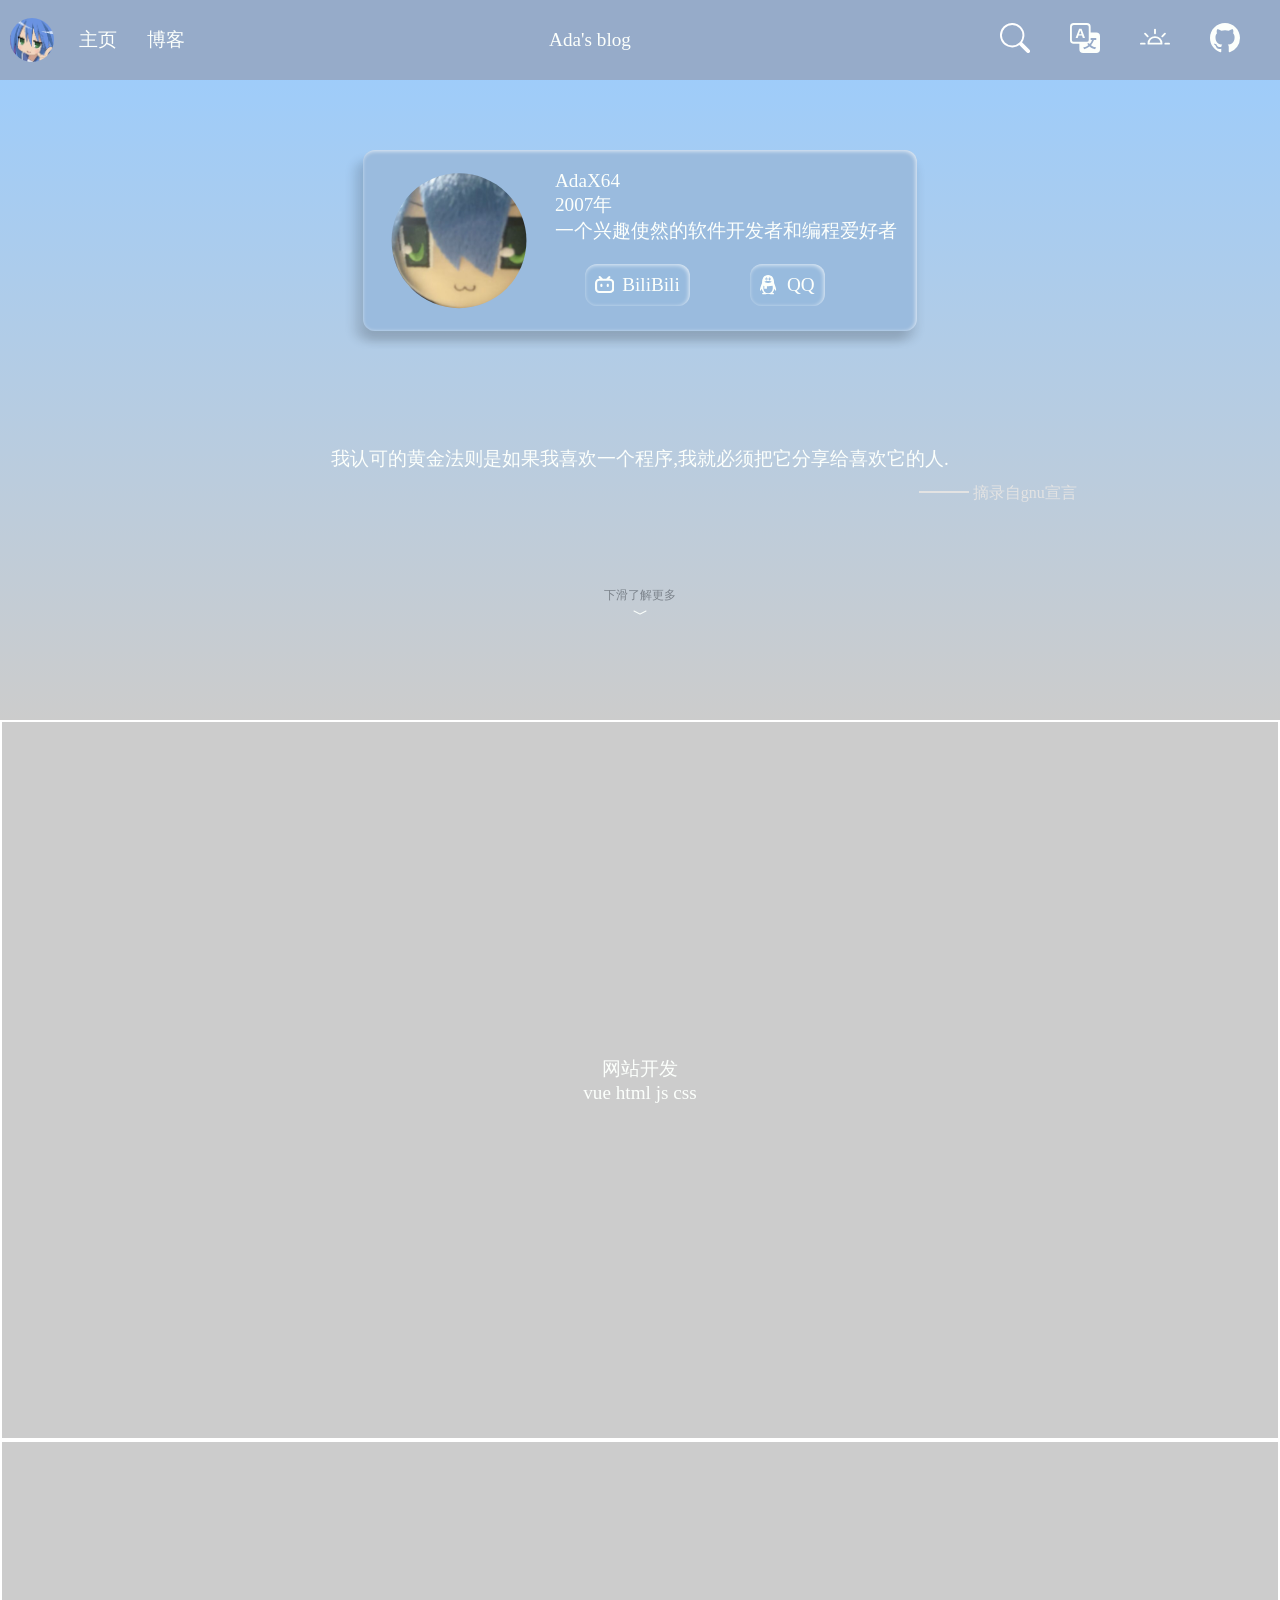
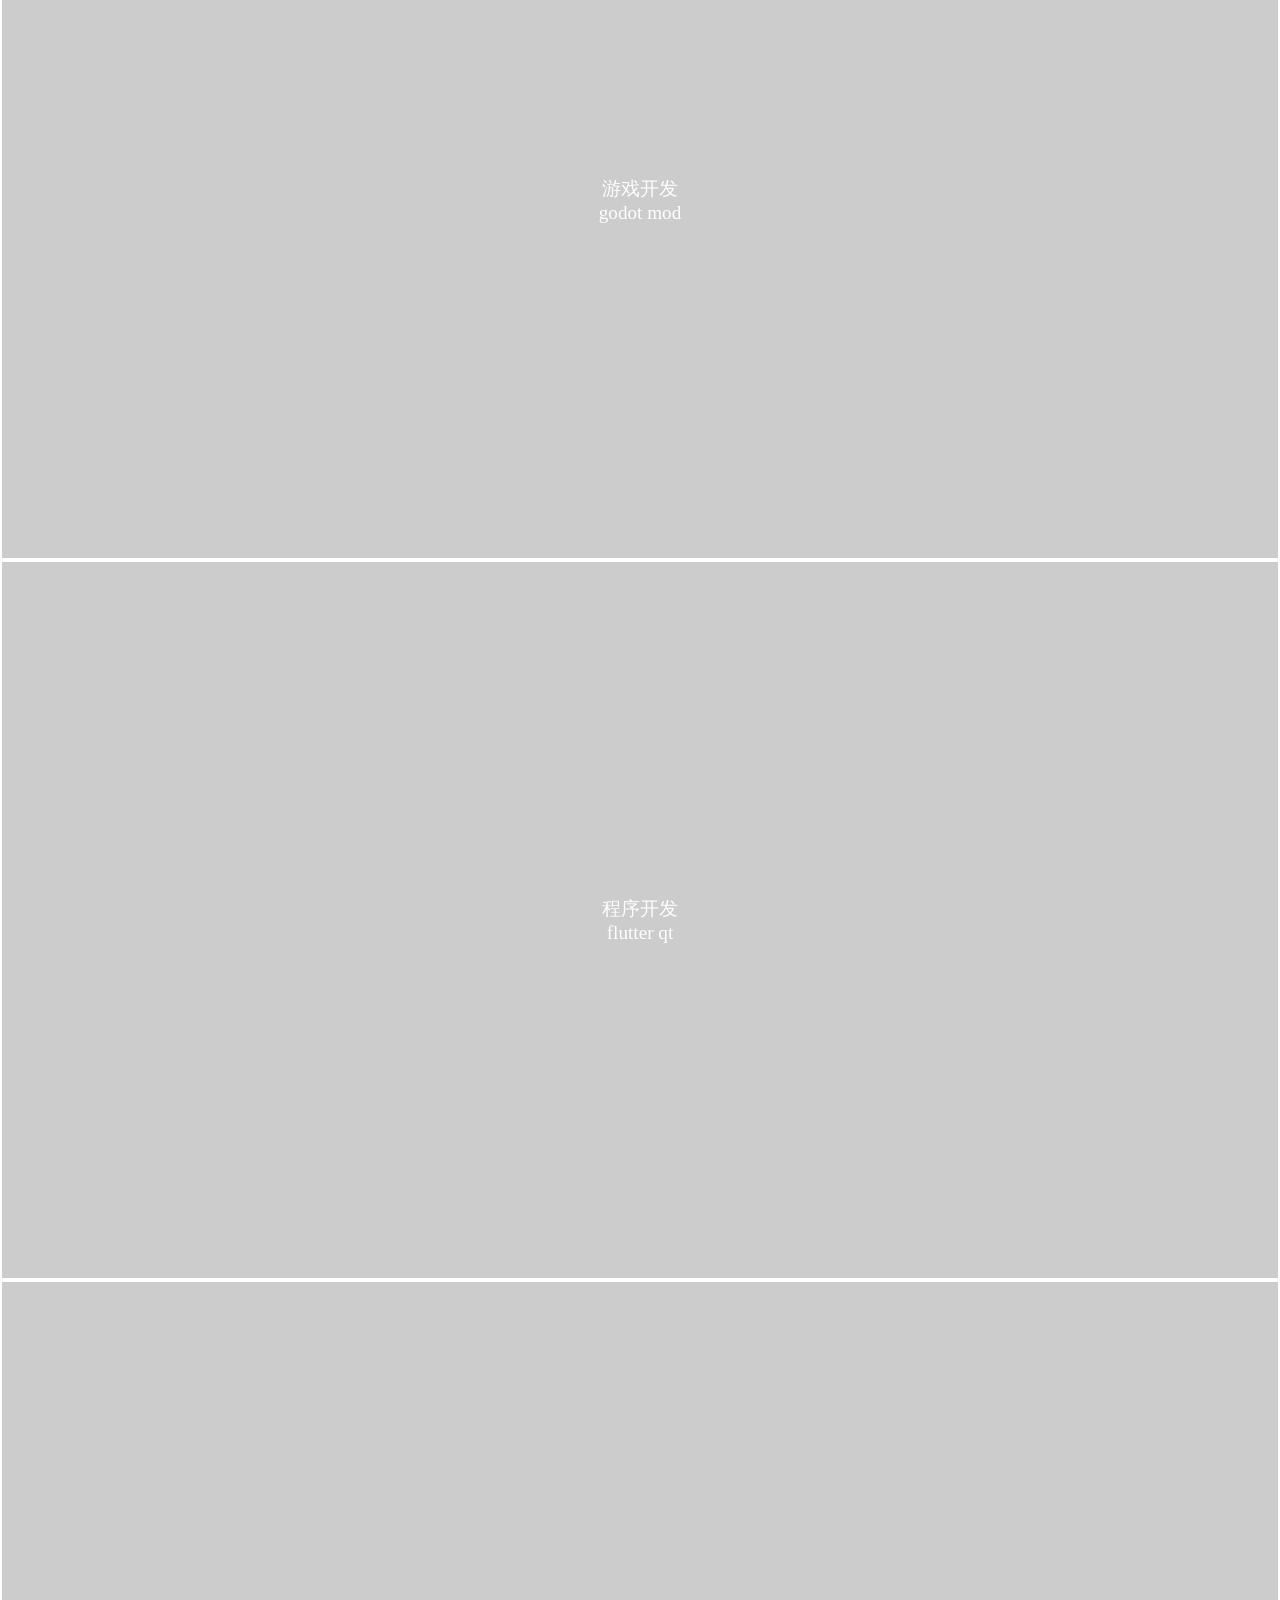
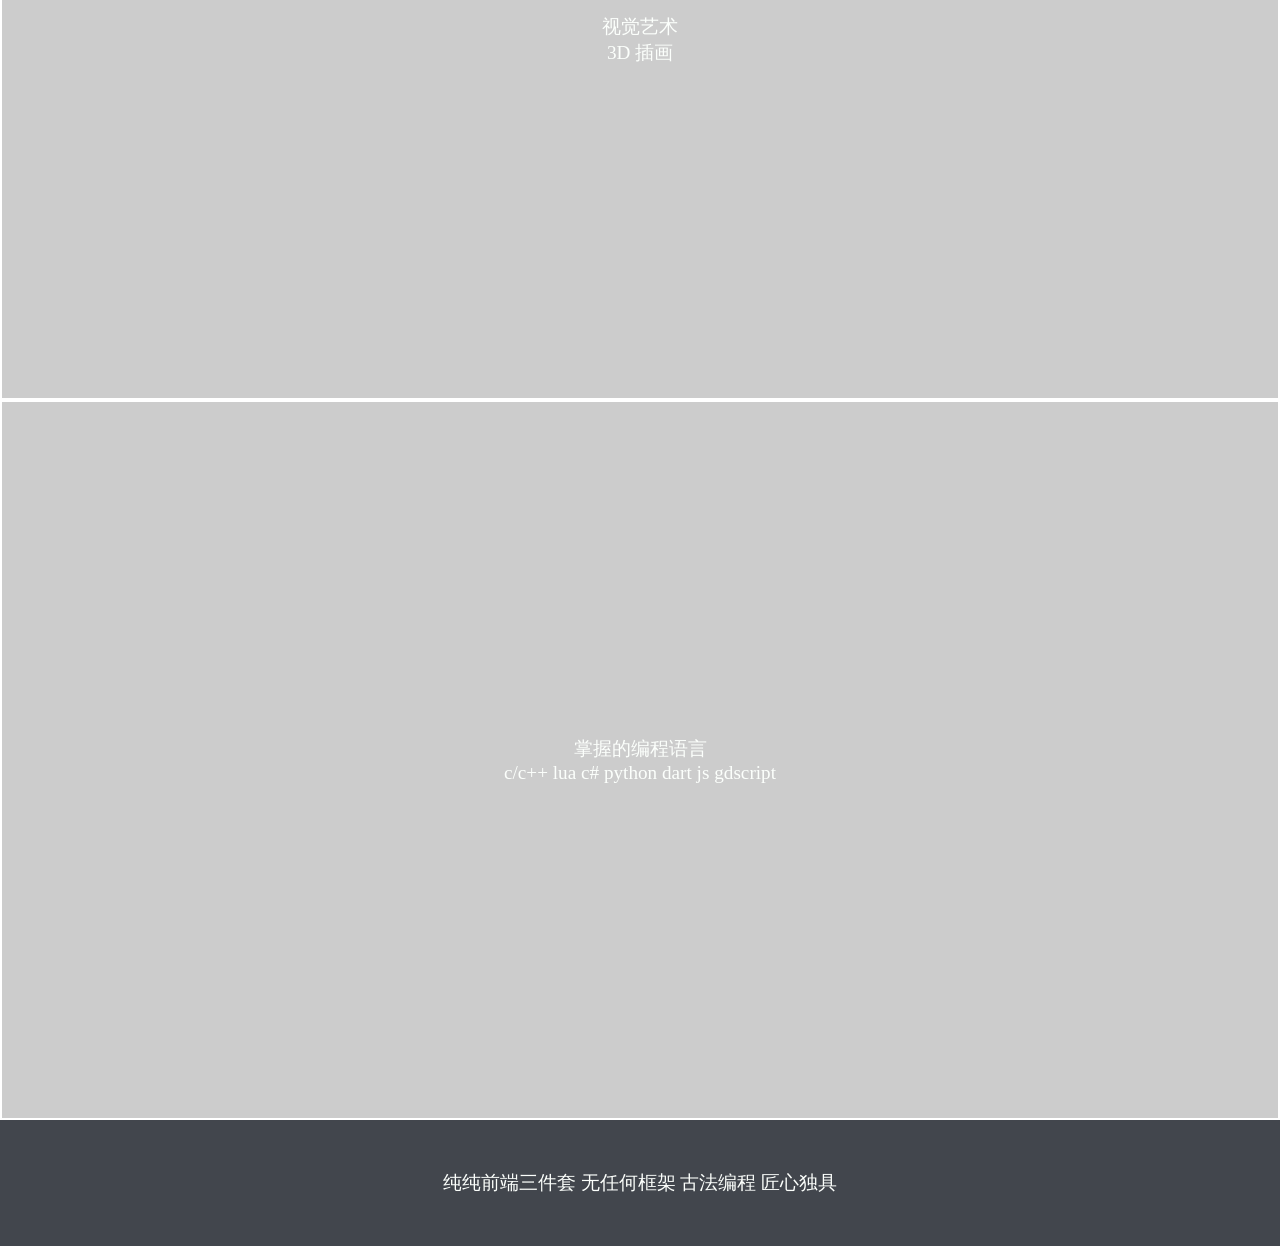
==== commit 26c631a2: "531" ====
--- a/index.html
+++ b/index.html
@@ -172,7 +172,7 @@
                         <p>2007年</p>
                         <p>一个兴趣使然的软件开发者和编程爱好者</p>
                         <div class="lianxi">
-                            <span>
+                            <div class="lianxi-bili">
                                 <svg
                                     fill="currentColor"
                                     fill-rule="evenodd"
@@ -187,10 +187,27 @@
                                         d="M4.977 3.561a1.31 1.31 0 111.818-1.884l2.828 2.728c.08.078.149.163.205.254h4.277a1.32 1.32 0 01.205-.254l2.828-2.728a1.31 1.31 0 011.818 1.884L17.82 4.66h.848A5.333 5.333 0 0124 9.992v7.34a5.333 5.333 0 01-5.333 5.334H5.333A5.333 5.333 0 010 17.333V9.992a5.333 5.333 0 015.333-5.333h.781L4.977 3.56zm.356 3.67a2.667 2.667 0 00-2.666 2.667v7.529a2.667 2.667 0 002.666 2.666h13.334a2.667 2.667 0 002.666-2.666v-7.53a2.667 2.667 0 00-2.666-2.666H5.333zm1.334 5.192a1.333 1.333 0 112.666 0v1.192a1.333 1.333 0 11-2.666 0v-1.192zM16 11.09c-.736 0-1.333.597-1.333 1.333v1.192a1.333 1.333 0 102.666 0v-1.192c0-.736-.597-1.333-1.333-1.333z"
                                     ></path>
                                 </svg>
-                                BiliBli
-                            </span>
-
-                            <span>QQ</span>
+                                <p>BiliBili</p>
+                            </div>
+
+                            <div class="lianxi-qq">
+                                <svg
+                                    xmlns="http://www.w3.org/2000/svg"
+                                    width="16"
+                                    height="16"
+                                    fill="currentColor"
+                                    class="bi bi-tencent-qq"
+                                    viewBox="0 0 16 16"
+                                >
+                                    <path
+                                        d="M6.048 3.323c.022.277-.13.523-.338.55-.21.026-.397-.176-.419-.453s.13-.523.338-.55c.21-.026.397.176.42.453Zm2.265-.24c-.603-.146-.894.256-.936.333-.027.048-.008.117.037.15.045.035.092.025.119-.003.361-.39.751-.172.829-.129l.011.007c.053.024.147.028.193-.098.023-.063.017-.11-.006-.142-.016-.023-.089-.08-.247-.118"
+                                    />
+                                    <path
+                                        d="M11.727 6.719c0-.022.01-.375.01-.557 0-3.07-1.45-6.156-5.015-6.156S1.708 3.092 1.708 6.162c0 .182.01.535.01.557l-.72 1.795a26 26 0 0 0-.534 1.508c-.68 2.187-.46 3.093-.292 3.113.36.044 1.401-1.647 1.401-1.647 0 .979.504 2.256 1.594 3.179-.408.126-.907.319-1.228.556-.29.213-.253.43-.201.518.228.386 3.92.246 4.985.126 1.065.12 4.756.26 4.984-.126.052-.088.088-.305-.2-.518-.322-.237-.822-.43-1.23-.557 1.09-.922 1.594-2.2 1.594-3.178 0 0 1.041 1.69 1.401 1.647.168-.02.388-.926-.292-3.113a26 26 0 0 0-.534-1.508l-.72-1.795ZM9.773 5.53a.1.1 0 0 1-.009.096c-.109.159-1.554.943-3.033.943h-.017c-1.48 0-2.925-.784-3.034-.943a.1.1 0 0 1-.018-.055q0-.022.01-.04c.13-.287 1.43-.606 3.042-.606h.017c1.611 0 2.912.319 3.042.605m-4.32-.989c-.483.022-.896-.529-.922-1.229s.344-1.286.828-1.308c.483-.022.896.529.922 1.23.027.7-.344 1.286-.827 1.307Zm2.538 0c-.484-.022-.854-.607-.828-1.308.027-.7.44-1.25.923-1.23.483.023.853.608.827 1.309-.026.7-.439 1.251-.922 1.23ZM2.928 8.99q.32.063.639.117v2.336s1.104.222 2.21.068V9.363q.49.027.937.023h.017c1.117.013 2.474-.136 3.786-.396.097.622.151 1.386.097 2.284-.146 2.45-1.6 3.99-3.846 4.012h-.091c-2.245-.023-3.7-1.562-3.846-4.011-.054-.9 0-1.663.097-2.285"
+                                    />
+                                </svg>
+                                <p>QQ</p>
+                            </div>
                         </div>
                     </div>
                 </div>
@@ -199,10 +216,10 @@
                 <p>
                     我认可的黄金法则是如果我喜欢一个程序,我就必须把它分享给喜欢它的人.
                 </p>
-                <p>摘录自gnu宣言</p>
+                <span class="gnu"> 摘录自gnu宣言</span>
             </div>
             <div class="contain-guide">
-                <span>下滑了解更多</span>
+                <p>下滑了解更多</p>
                 <div>
                     <svg
                         xmlns="http://www.w3.org/2000/svg"
--- a/assets/css/index.css
+++ b/assets/css/index.css
@@ -1,5 +1,8 @@
 @import url("https://fontsapi.zeoseven.com/442/main/result.css");
-
+@font-face {
+    font-family: "Maple Mono NF CN";
+    src: url("/data/MapleMonoNormal-NF-CN-Medium.ttf") format("truetype");
+}
 * {
     box-sizing: border-box;
     margin: 0;
@@ -10,6 +13,7 @@
     color: rgb(252, 255, 252);
     font-family: "Maple Mono NF CN";
     font-size: 1.2rem;
+    font-weight: normal;
 }
 
 ul,
@@ -92,7 +96,7 @@
 
 .sum-contain {
     display: flex;
-    margin-top: 200px;
+    margin-top: 150px;
 }
 
 /* 背景墙 */
@@ -122,36 +126,73 @@
 } */
 
 .sum-box {
-    background: #8ba8c8;
-    padding: 20px 40px 20px 0;
+    background: #9abbde;
+    padding: 20px 20px 20px 0;
     border-radius: 12px;
     display: flex;
+    box-shadow:
+        0px 10px 10px rgba(0, 0, 0, 0.1),
+        -10px 10px 10px rgba(0, 0, 0, 0.1),
+        inset -1px 1px 4px rgba(255, 255, 255, 0.77);
 }
 .sum-box img {
     width: 12rem;
     height: auto;
     clip-path: circle(40%);
 }
-.jieshao {
-    display: flex;
-    flex-direction: column;
-}
 .lianxi {
-    margin-top: 30px;
+    display: flex;
+    margin-top: 20px;
+}
+.lianxi-bili,
+.lianxi-qq {
+    background: #97bbde83;
+    border-radius: 12px;
+    margin: 0 30px;
+    padding: 10px;
+    display: flex;
+    justify-content: center;
+    align-items: center;
+    box-shadow: inset -1px 1px 4px rgba(255, 255, 255, 0.77);
+}
+
+.lianxi svg {
+    height: 1.2rem;
+    width: auto;
+    vertical-align: middle;
+    margin-right: 8px;
 }
 
 .sum-motto {
-    margin: 80px;
-}
+    margin-top: auto;
+    position: relative;
+}
+.gnu {
+    position: absolute;
+    right: -8rem;
+    bottom: -2rem;
+    font-size: 1rem;
+    color: rgb(227, 227, 227);
+}
+.gnu::before {
+    display: inline-block;
+    content: "";
+    width: 50px;
+    height: 2px;
+    vertical-align: 5px;
+    background-color: rgb(227, 227, 227);
+    /* border-radius: 10px; */
+}
+
 /* 下箭头 */
 .contain-guide {
-    margin: auto;
+    margin: auto 0 100px 0;
 }
 .contain-guide div {
     display: flex;
     justify-content: center;
 }
-.contain-guide span {
+.contain-guide p {
     font-size: 12px;
     color: #393e4682;
 }
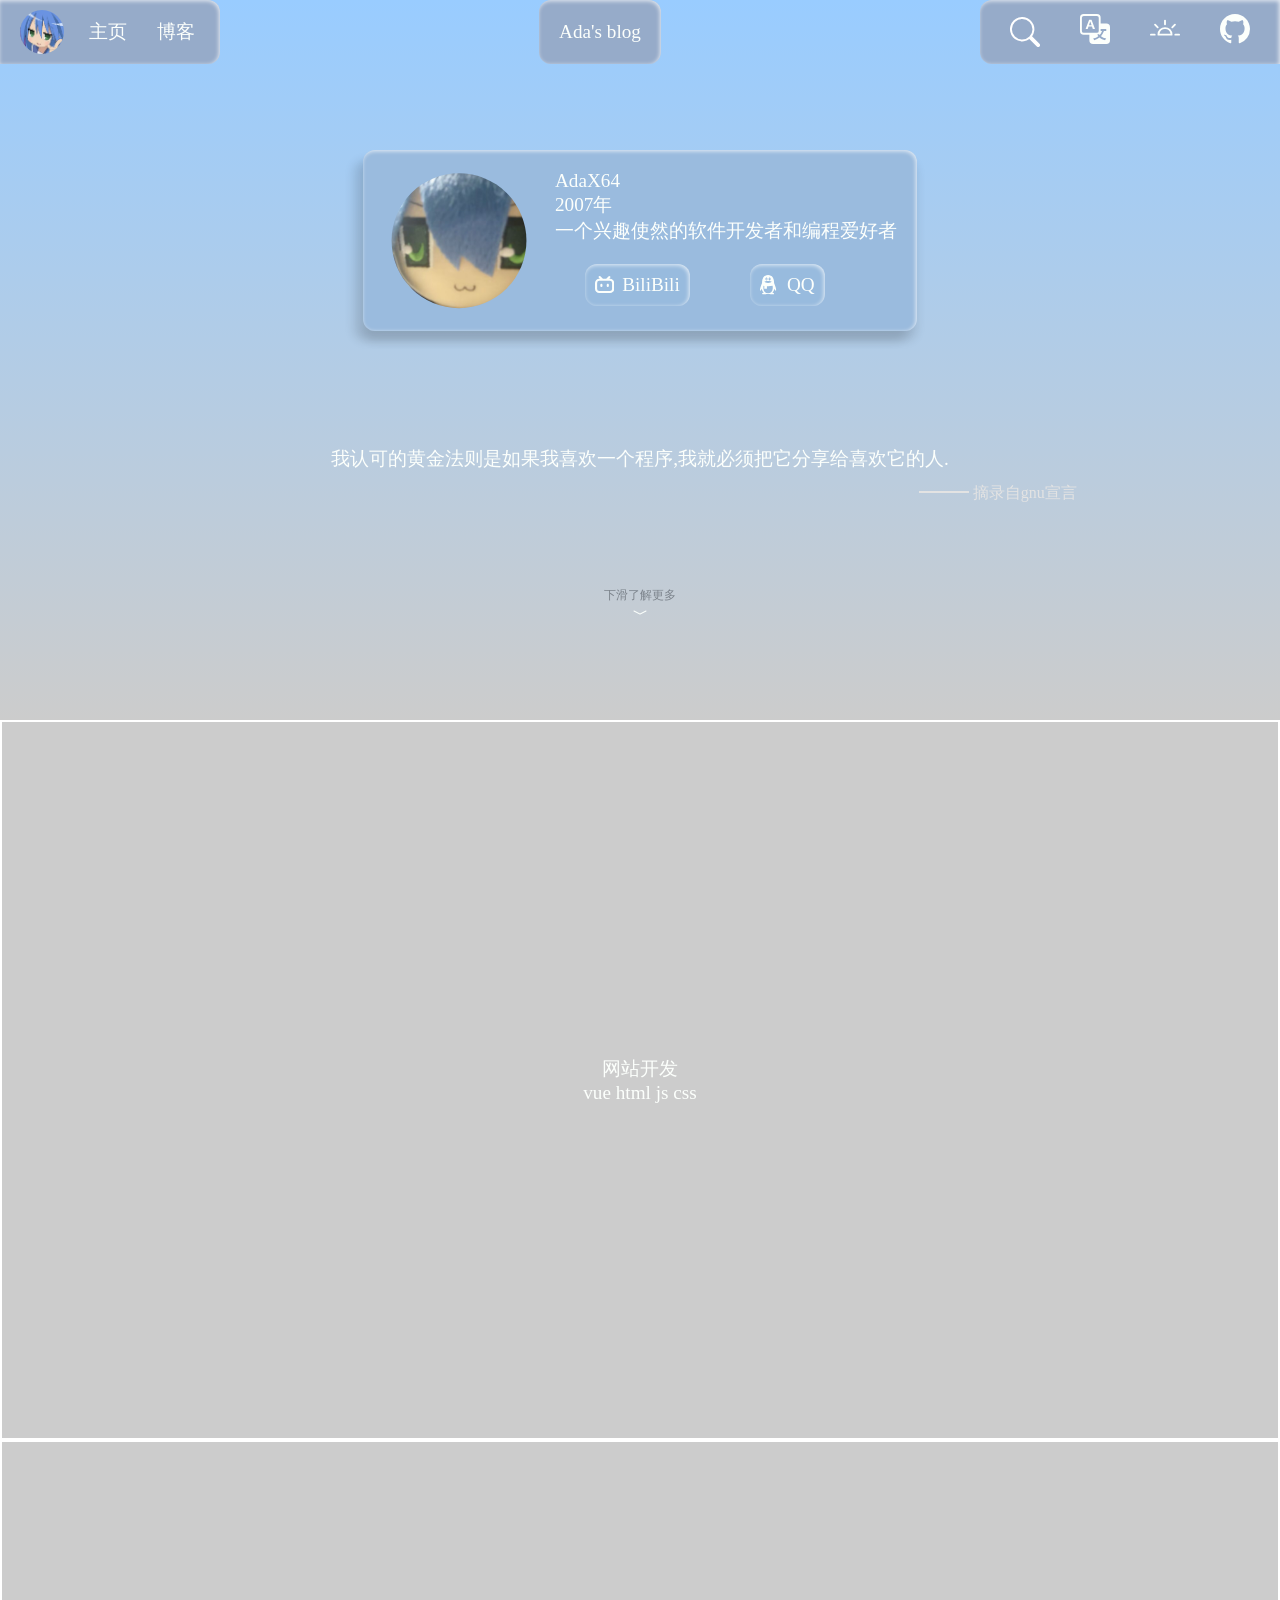
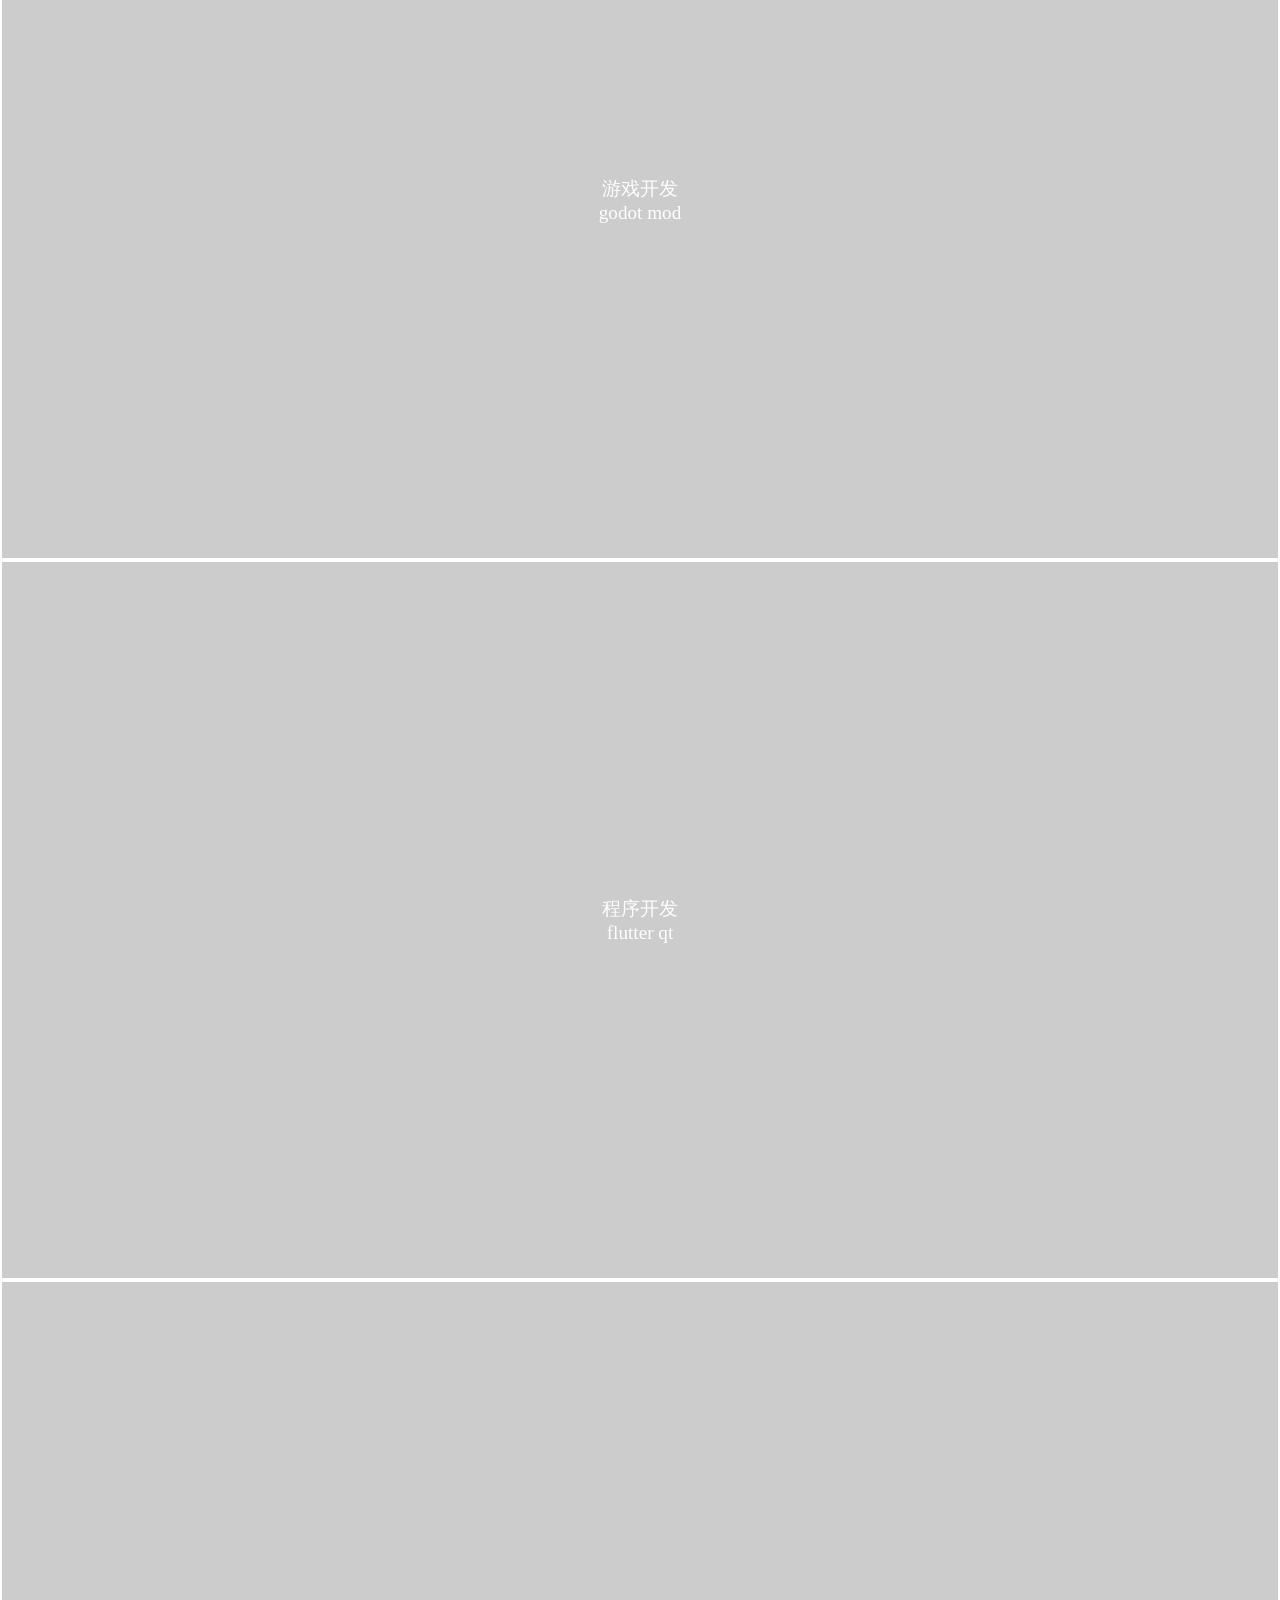
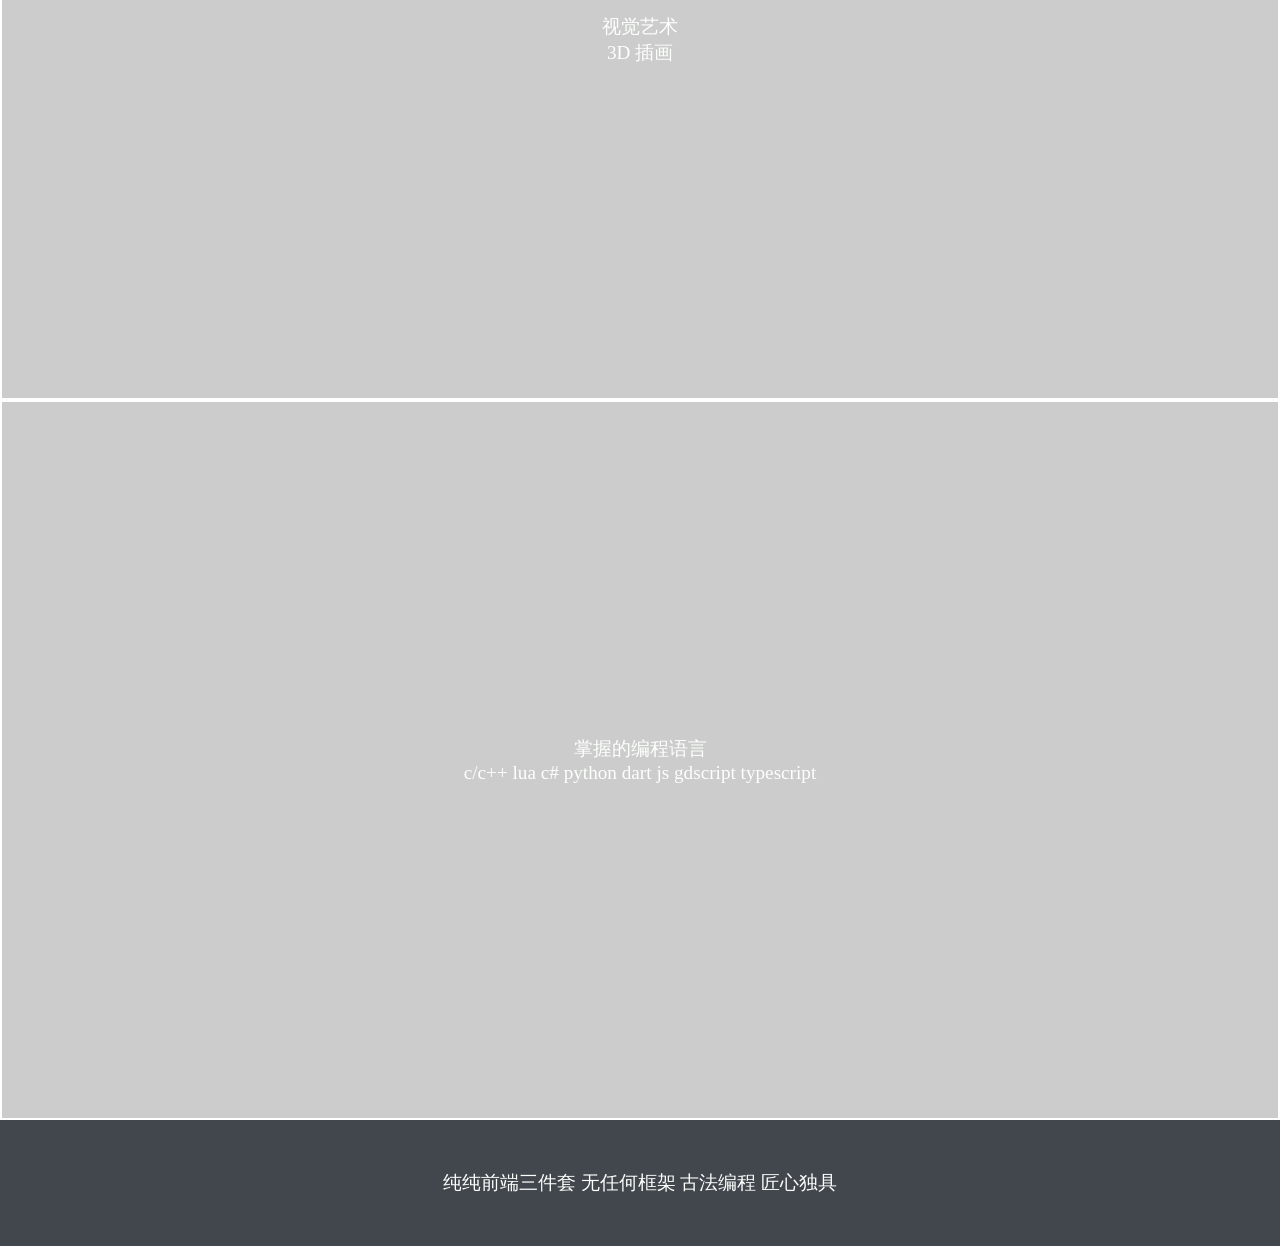
==== commit c9b50eef: "601" ====
--- a/index.html
+++ b/index.html
@@ -17,8 +17,7 @@
                 <a href="#" class="home">主页</a>
                 <a href="#" class="blog">博客</a>
             </div>
-
-            <span class="nav-title">Ada's blog</span>
+            <div class="nav-title"><p>Ada's blog</p></div>
             <div class="nav-tools">
                 <svg
                     xmlns="http://www.w3.org/2000/svg"
@@ -256,7 +255,7 @@
         </div>
         <div class="pages">
             <p>掌握的编程语言</p>
-            <p>c/c++ lua c# python dart js gdscript</p>
+            <p>c/c++ lua c# python dart js gdscript typescript</p>
         </div>
 
         <div class="foot">
@@ -266,6 +265,6 @@
             <div class="youlian"></div>
         </div>
 
-        <script src="/blog/assets/css/index.css"></script>
+        <script src="/assets/js/main.js"></script>
     </body>
 </html>
--- a/assets/css/index.css
+++ b/assets/css/index.css
@@ -42,33 +42,50 @@
 
 /* 上面固定的导航栏 */
 .header-nav {
+    /* background: #96abc9; */
+    position: fixed;
+    display: flex;
+    /* align-items: center; */
+    width: 100vw;
+    /* height: 80px; */
+    z-index: 10;
+    transition: all 0.2s ease;
+}
+.nav-guide,
+.nav-title,
+.nav-tools {
     background: #96abc9;
-    position: fixed;
-    display: flex;
-    align-items: center;
-    width: 100vw;
-    height: 80px;
-    z-index: 10;
+    padding: 10px;
+    box-shadow: inset -1px 1px 4px rgba(255, 255, 255, 0.77);
+}
+
+.nav-guide {
+    margin: 0 auto 0 0;
+    display: flex;
+    align-items: center;
+    border-radius: 0 12px 12px 0;
+}
+.nav-guide a {
+    padding: 0 15px;
 }
 .nav-logo {
     width: 4rem;
     -webkit-user-drag: none;
     clip-path: circle(40%);
 }
-.nav-guide {
-    margin: 0 auto 0 0;
-    display: flex;
-    align-items: center;
-}
-.nav-guide a {
-    padding: 0 15px;
-}
+
 .nav-title {
+    display: flex;
     margin: 0 auto;
+    padding: 0 20px;
+    align-items: center;
+    border-radius: 12px;
 }
 .nav-tools {
-    margin: 0 20px 0 auto;
-    display: flex;
+    margin: 0 0 0 auto;
+    display: flex;
+    align-items: center;
+    border-radius: 12px 0 0 12px;
 }
 .nav-tools svg {
     padding: 0 20px;
@@ -220,3 +237,12 @@
 }
 
 /* 页脚 */
+.hidden {
+    transform: translateY(-100px);
+    opacity: 0;
+    visibility: hidden;
+}
+.show-down {
+    transform: translateY(100px);
+    opacity: 1;
+}
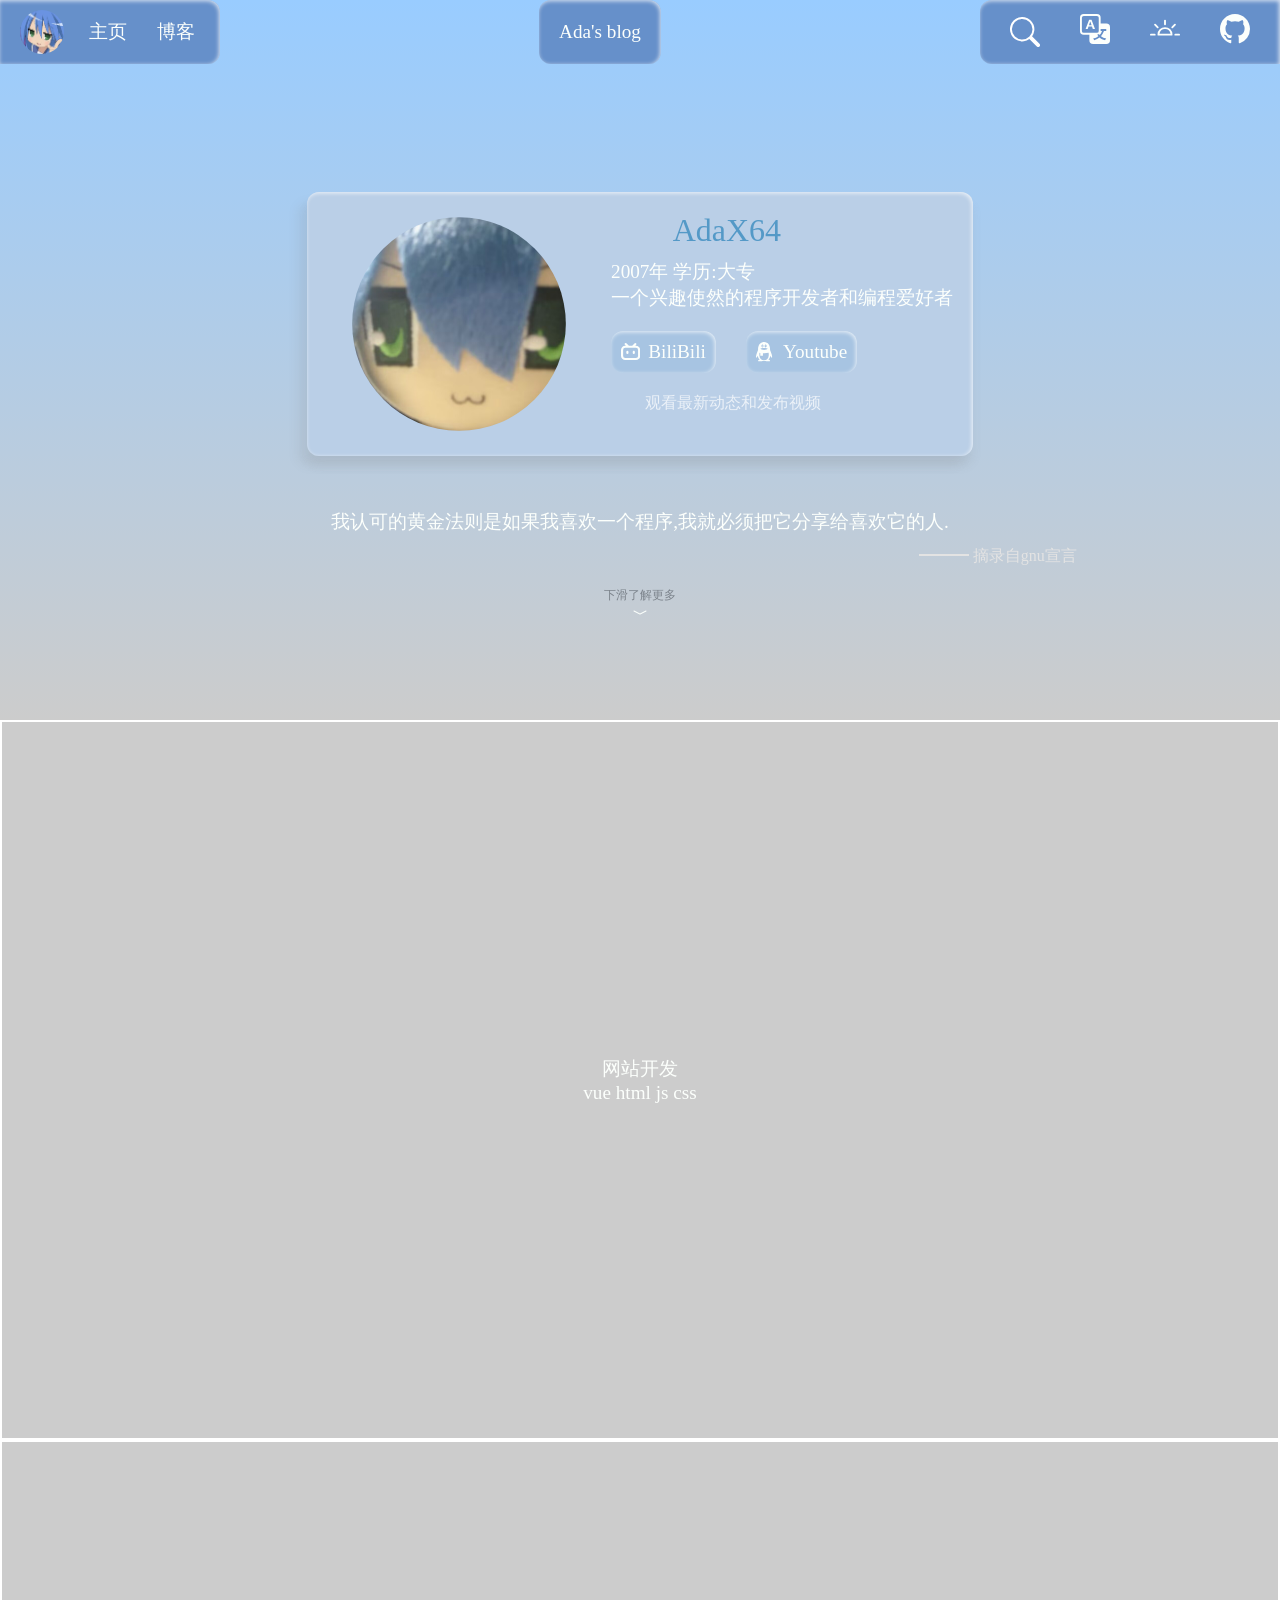
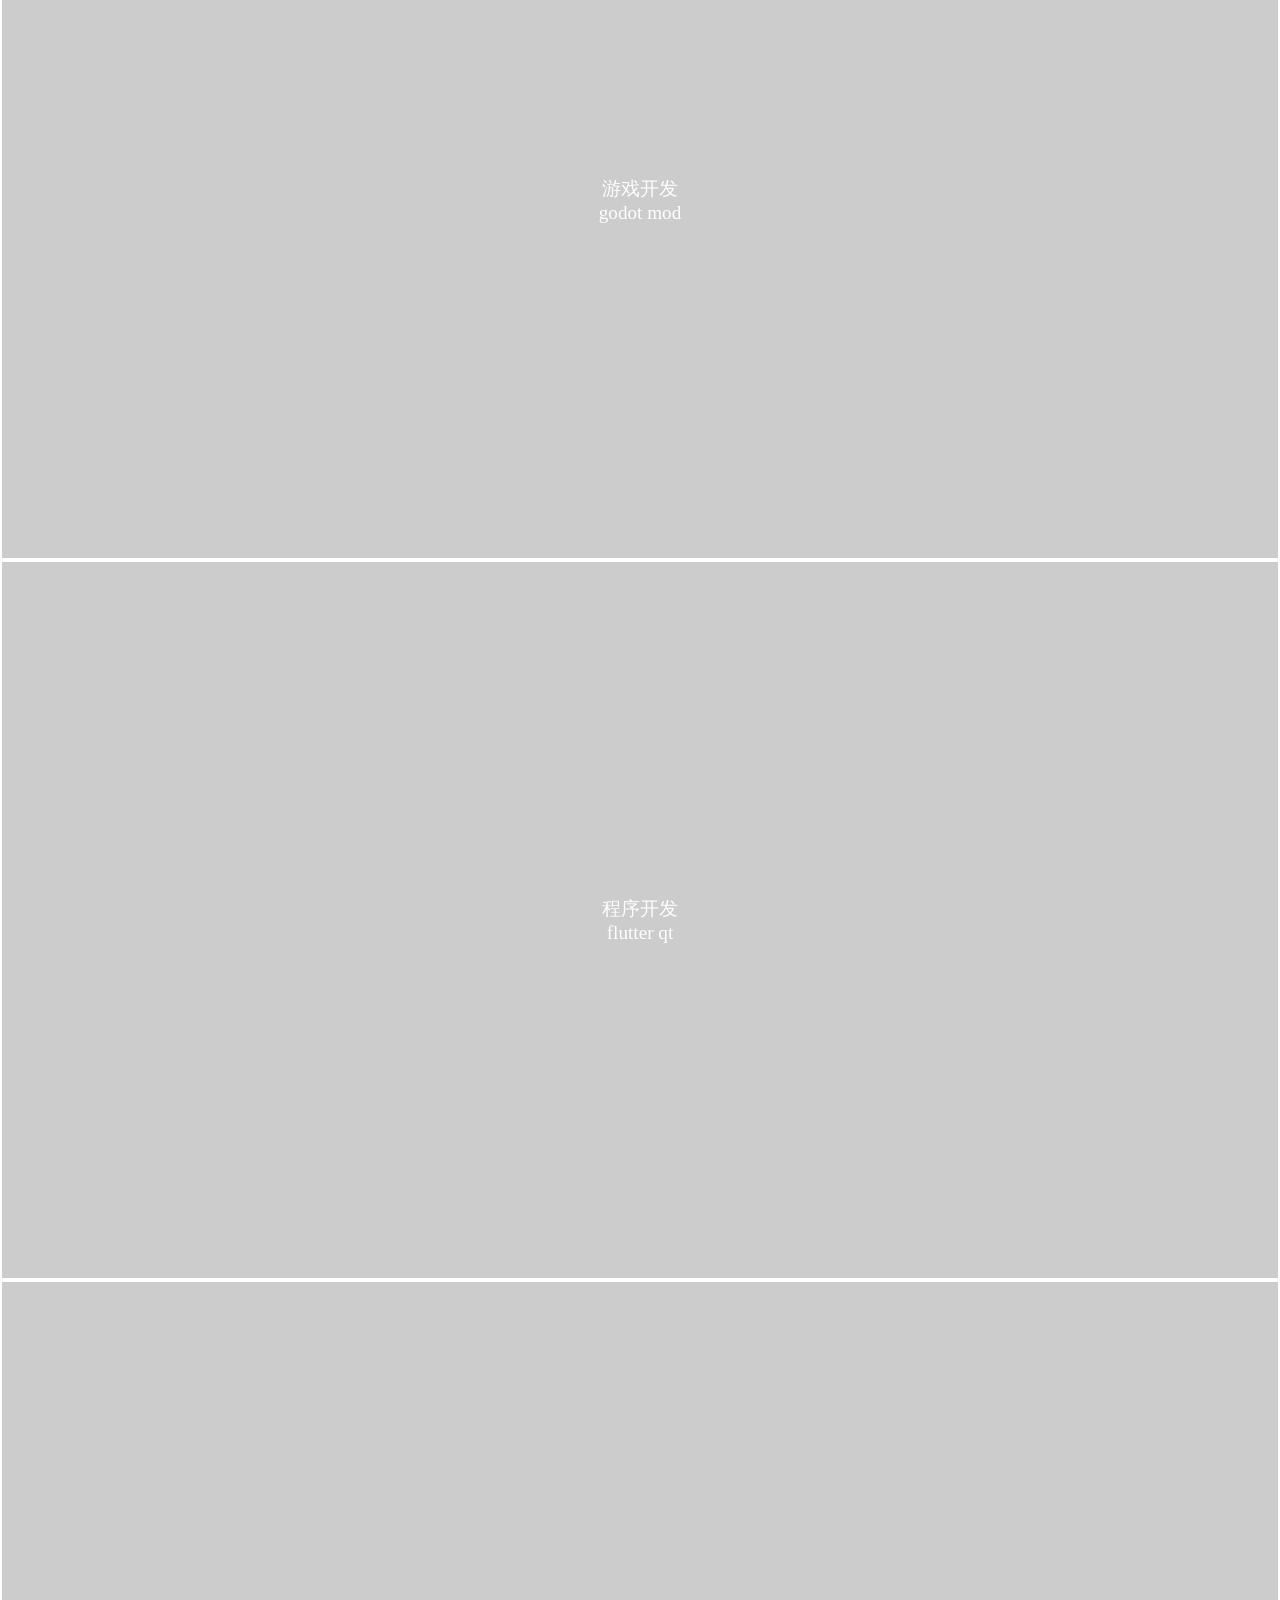
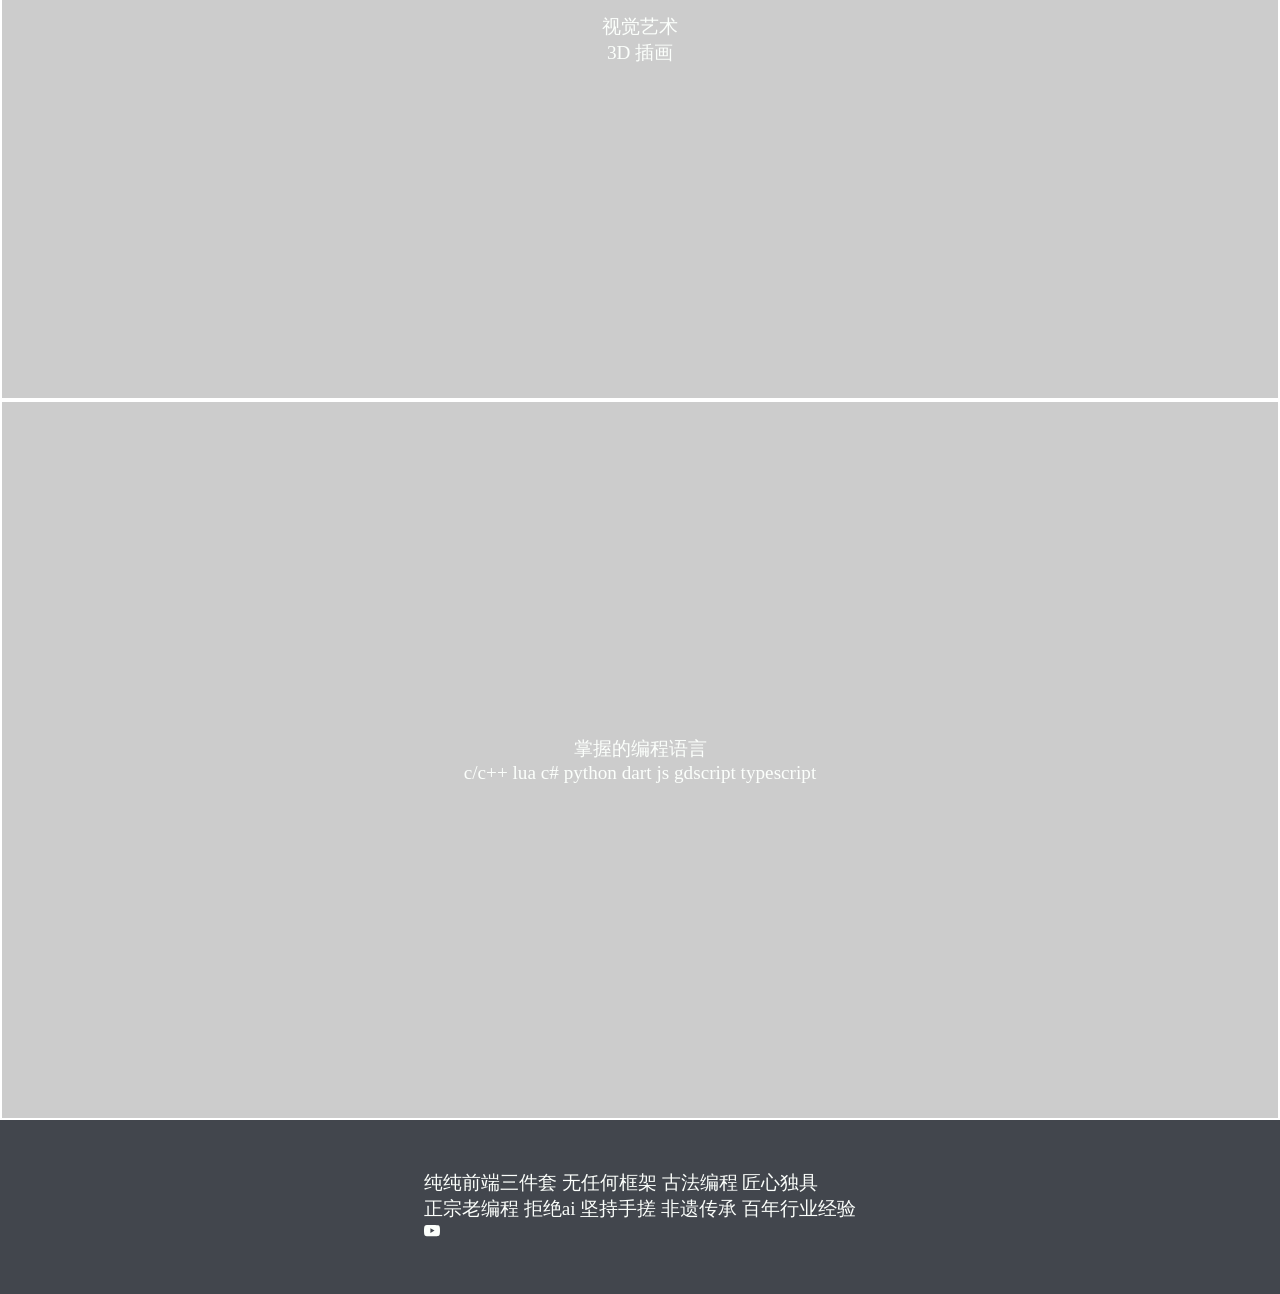
==== commit dd8fa027: "603" ====
--- a/index.html
+++ b/index.html
@@ -167,11 +167,14 @@
                     <img class="head-img" src="/assets/image/head.jpg" />
 
                     <div class="jieshao">
-                        <p>AdaX64</p>
-                        <p>2007年</p>
-                        <p>一个兴趣使然的软件开发者和编程爱好者</p>
+                        <p class="jieshao-name">AdaX64</p>
+                        <p class="jieshao-jingli">2007年 学历:大专</p>
+                        <p>一个兴趣使然的程序开发者和编程爱好者</p>
                         <div class="lianxi">
-                            <div class="lianxi-bili">
+                            <a
+                                class="lianxi-box"
+                                href="https://space.bilibili.com/3537111607150646?spm_id_from=333.1007.0.0"
+                            >
                                 <svg
                                     fill="currentColor"
                                     fill-rule="evenodd"
@@ -187,9 +190,9 @@
                                     ></path>
                                 </svg>
                                 <p>BiliBili</p>
-                            </div>
-
-                            <div class="lianxi-qq">
+                            </a>
+
+                            <a class="lianxi-box" href="">
                                 <svg
                                     xmlns="http://www.w3.org/2000/svg"
                                     width="16"
@@ -205,8 +208,12 @@
                                         d="M11.727 6.719c0-.022.01-.375.01-.557 0-3.07-1.45-6.156-5.015-6.156S1.708 3.092 1.708 6.162c0 .182.01.535.01.557l-.72 1.795a26 26 0 0 0-.534 1.508c-.68 2.187-.46 3.093-.292 3.113.36.044 1.401-1.647 1.401-1.647 0 .979.504 2.256 1.594 3.179-.408.126-.907.319-1.228.556-.29.213-.253.43-.201.518.228.386 3.92.246 4.985.126 1.065.12 4.756.26 4.984-.126.052-.088.088-.305-.2-.518-.322-.237-.822-.43-1.23-.557 1.09-.922 1.594-2.2 1.594-3.178 0 0 1.041 1.69 1.401 1.647.168-.02.388-.926-.292-3.113a26 26 0 0 0-.534-1.508l-.72-1.795ZM9.773 5.53a.1.1 0 0 1-.009.096c-.109.159-1.554.943-3.033.943h-.017c-1.48 0-2.925-.784-3.034-.943a.1.1 0 0 1-.018-.055q0-.022.01-.04c.13-.287 1.43-.606 3.042-.606h.017c1.611 0 2.912.319 3.042.605m-4.32-.989c-.483.022-.896-.529-.922-1.229s.344-1.286.828-1.308c.483-.022.896.529.922 1.23.027.7-.344 1.286-.827 1.307Zm2.538 0c-.484-.022-.854-.607-.828-1.308.027-.7.44-1.25.923-1.23.483.023.853.608.827 1.309-.026.7-.439 1.251-.922 1.23ZM2.928 8.99q.32.063.639.117v2.336s1.104.222 2.21.068V9.363q.49.027.937.023h.017c1.117.013 2.474-.136 3.786-.396.097.622.151 1.386.097 2.284-.146 2.45-1.6 3.99-3.846 4.012h-.091c-2.245-.023-3.7-1.562-3.846-4.011-.054-.9 0-1.663.097-2.285"
                                     />
                                 </svg>
-                                <p>QQ</p>
-                            </div>
+
+                                <p>Youtube</p>
+                            </a>
+                        </div>
+                        <div class="lianxi-tip">
+                            <p>观看最新动态和发布视频</p>
                         </div>
                     </div>
                 </div>
@@ -261,6 +268,19 @@
         <div class="foot">
             <div class="shenming">
                 <p>纯纯前端三件套 无任何框架 古法编程 匠心独具</p>
+                <p>正宗老编程 拒绝ai 坚持手搓 非遗传承 百年行业经验</p>
+                <svg
+                    xmlns="http://www.w3.org/2000/svg"
+                    width="16"
+                    height="16"
+                    fill="currentColor"
+                    class="bi bi-youtube"
+                    viewBox="0 0 16 16"
+                >
+                    <path
+                        d="M8.051 1.999h.089c.822.003 4.987.033 6.11.335a2.01 2.01 0 0 1 1.415 1.42c.101.38.172.883.22 1.402l.01.104.022.26.008.104c.065.914.073 1.77.074 1.957v.075c-.001.194-.01 1.108-.082 2.06l-.008.105-.009.104c-.05.572-.124 1.14-.235 1.558a2.01 2.01 0 0 1-1.415 1.42c-1.16.312-5.569.334-6.18.335h-.142c-.309 0-1.587-.006-2.927-.052l-.17-.006-.087-.004-.171-.007-.171-.007c-1.11-.049-2.167-.128-2.654-.26a2.01 2.01 0 0 1-1.415-1.419c-.111-.417-.185-.986-.235-1.558L.09 9.82l-.008-.104A31 31 0 0 1 0 7.68v-.123c.002-.215.01-.958.064-1.778l.007-.103.003-.052.008-.104.022-.26.01-.104c.048-.519.119-1.023.22-1.402a2.01 2.01 0 0 1 1.415-1.42c.487-.13 1.544-.21 2.654-.26l.17-.007.172-.006.086-.003.171-.007A100 100 0 0 1 7.858 2zM6.4 5.209v4.818l4.157-2.408z"
+                    />
+                </svg>
             </div>
             <div class="youlian"></div>
         </div>
--- a/assets/css/index.css
+++ b/assets/css/index.css
@@ -42,19 +42,16 @@
 
 /* 上面固定的导航栏 */
 .header-nav {
-    /* background: #96abc9; */
     position: fixed;
     display: flex;
-    /* align-items: center; */
     width: 100vw;
-    /* height: 80px; */
     z-index: 10;
-    transition: all 0.2s ease;
+    transition: all 0.4s ease;
 }
 .nav-guide,
 .nav-title,
 .nav-tools {
-    background: #96abc9;
+    background: #6690ca;
     padding: 10px;
     box-shadow: inset -1px 1px 4px rgba(255, 255, 255, 0.77);
 }
@@ -105,17 +102,17 @@
 }
 .pop-comment {
     display: none;
-}
+    position: absolute;
+}
+
+.sum-contain {
+    margin-top: 15%;
+}
+
 .code-background {
     display: none;
     position: absolute;
 }
-
-.sum-contain {
-    display: flex;
-    margin-top: 150px;
-}
-
 /* 背景墙 */
 /* .bk-one {
     background: rgba(0, 0, 0, 0.371);
@@ -143,41 +140,59 @@
 } */
 
 .sum-box {
-    background: #9abbde;
+    background: #bacfe7;
     padding: 20px 20px 20px 0;
     border-radius: 12px;
     display: flex;
     box-shadow:
-        0px 10px 10px rgba(0, 0, 0, 0.1),
-        -10px 10px 10px rgba(0, 0, 0, 0.1),
+        0px 10px 10px rgba(114, 114, 114, 0.1),
+        -10px 10px 10px rgba(127, 126, 126, 0.1),
         inset -1px 1px 4px rgba(255, 255, 255, 0.77);
 }
 .sum-box img {
-    width: 12rem;
-    height: auto;
+    width: auto;
+    height: 14rem;
     clip-path: circle(40%);
 }
+/* .jieshao p {
+    margin: 10px;
+} */
+.jieshao-name {
+    color: rgba(0, 109, 173, 0.549);
+    font-size: 2rem;
+    margin: 0 0 10px 18%;
+}
+.jieshao-jingli {
+}
 .lianxi {
     display: flex;
     margin-top: 20px;
 }
-.lianxi-bili,
-.lianxi-qq {
+
+.lianxi-box {
     background: #97bbde83;
     border-radius: 12px;
-    margin: 0 30px;
+    margin-right: 30px;
     padding: 10px;
     display: flex;
-    justify-content: center;
     align-items: center;
     box-shadow: inset -1px 1px 4px rgba(255, 255, 255, 0.77);
-}
-
+    transition: all 0.5s ease-out;
+}
+.lianxi-box:hover {
+    color: rgba(0, 109, 173, 0.549);
+    background: #bacfe7;
+}
 .lianxi svg {
     height: 1.2rem;
     width: auto;
     vertical-align: middle;
     margin-right: 8px;
+}
+.lianxi-tip {
+    margin: 20px 0 0 10%;
+    color: #ffffffb6;
+    font-size: 1rem;
 }
 
 .sum-motto {
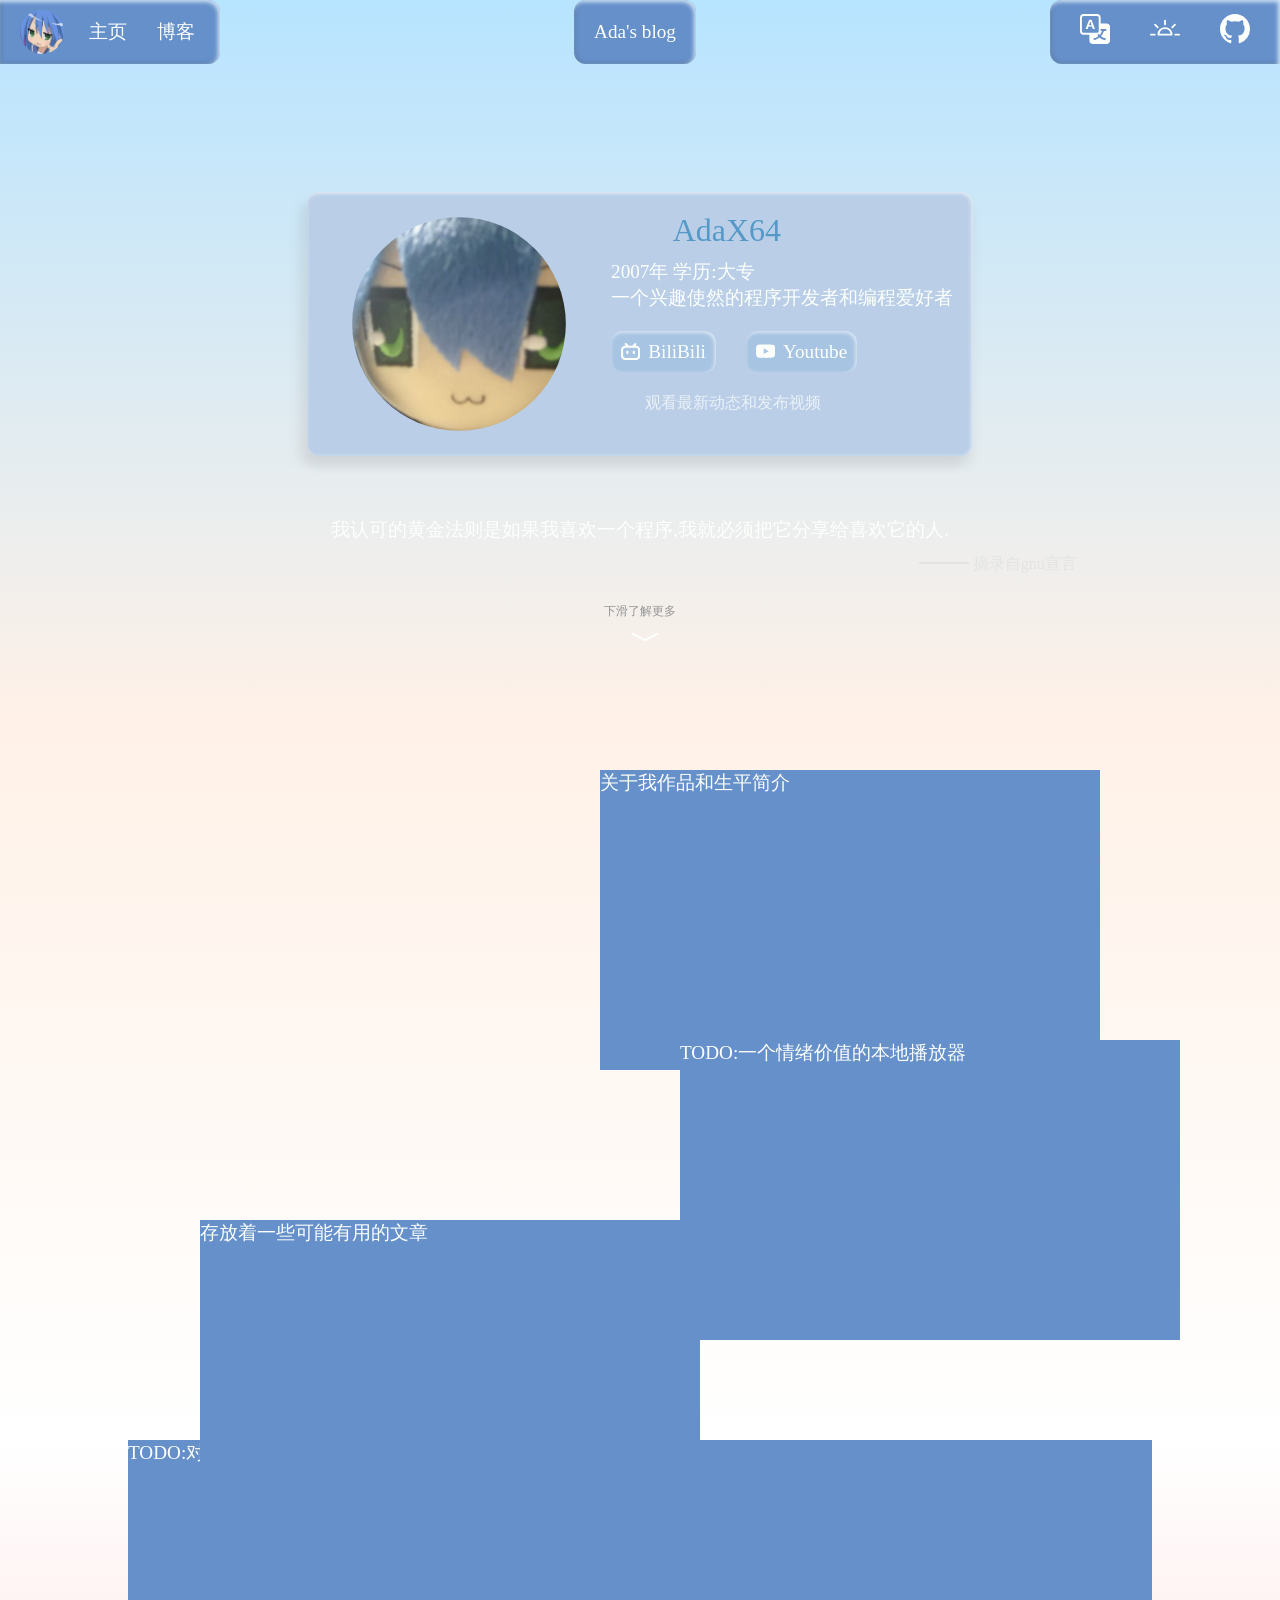
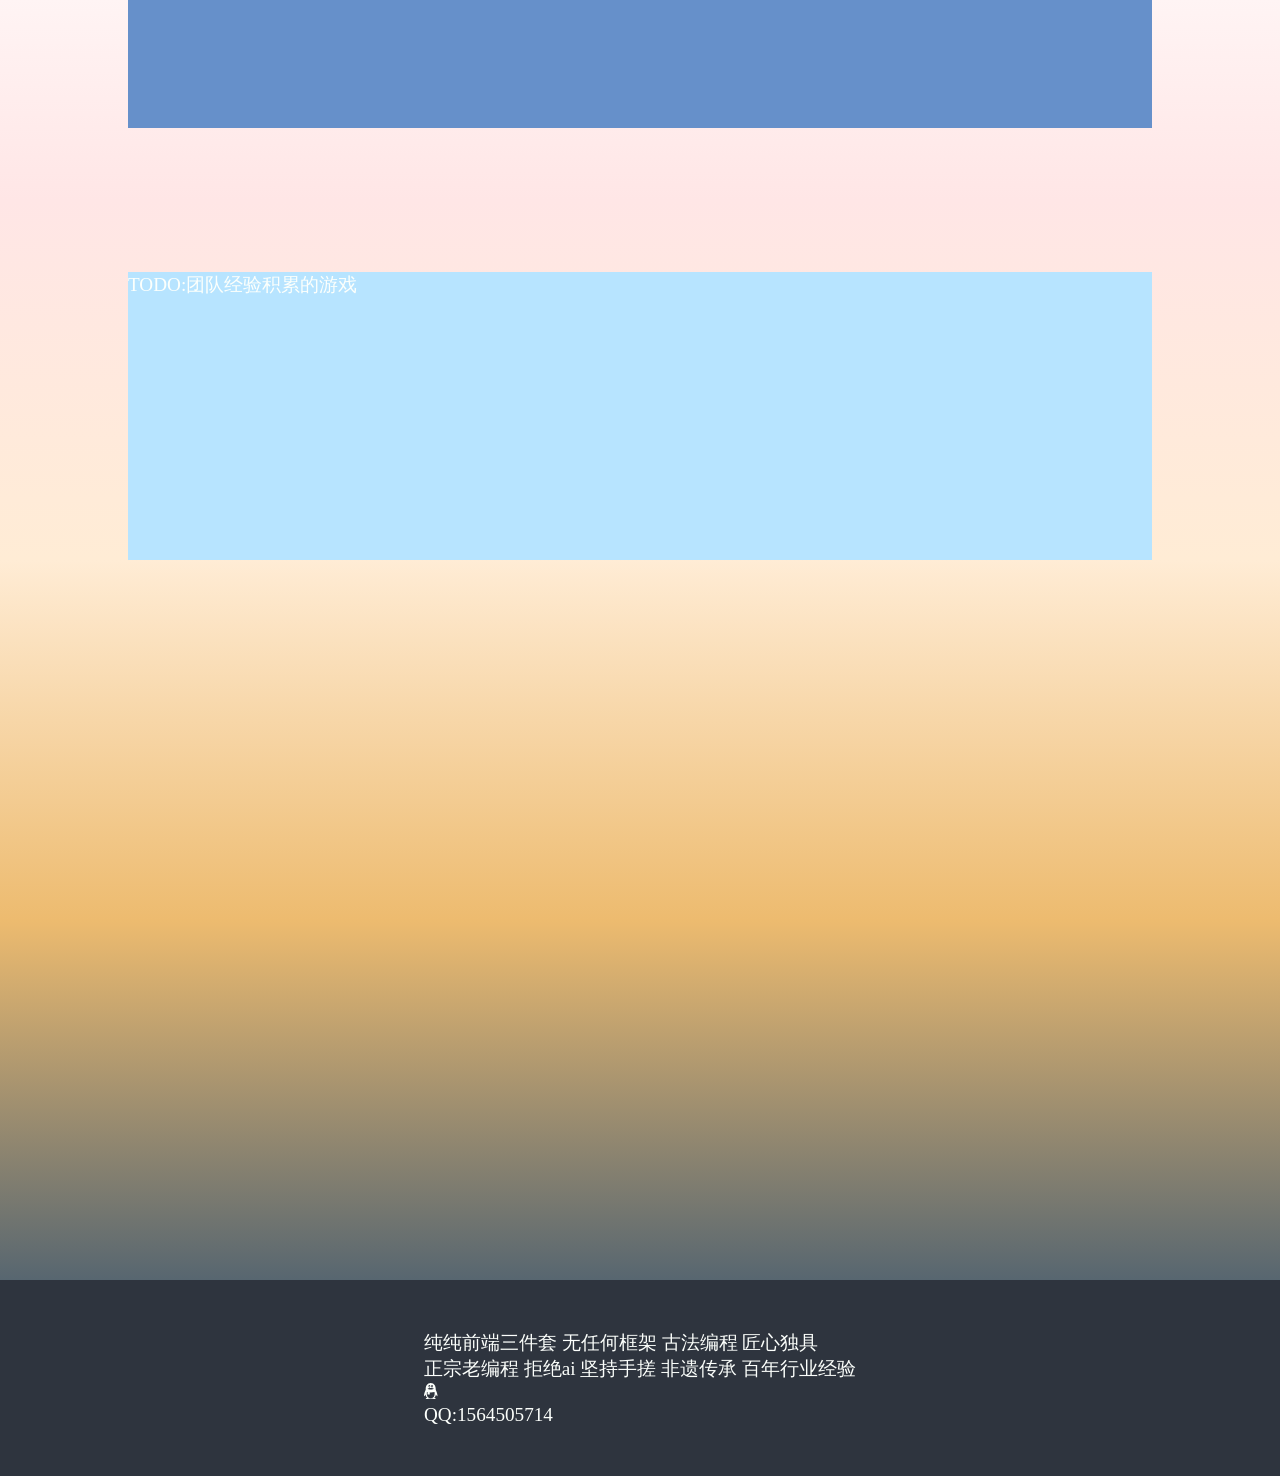
==== commit 2fd9c3ee: "609" ====
--- a/index.html
+++ b/index.html
@@ -8,7 +8,7 @@
     </head>
     <body>
         <div class="header-nav">
-            <div class="nav-guide">
+            <div class="nav-guide nav-box">
                 <img
                     src="/assets/image/logo2.jpg"
                     alt="logo"
@@ -17,20 +17,8 @@
                 <a href="#" class="home">主页</a>
                 <a href="#" class="blog">博客</a>
             </div>
-            <div class="nav-title"><p>Ada's blog</p></div>
-            <div class="nav-tools">
-                <svg
-                    xmlns="http://www.w3.org/2000/svg"
-                    width="16"
-                    height="16"
-                    fill="white"
-                    class="bi bi-search"
-                    viewBox="0 0 16 16"
-                >
-                    <path
-                        d="M11.742 10.344a6.5 6.5 0 1 0-1.397 1.398h-.001q.044.06.098.115l3.85 3.85a1 1 0 0 0 1.415-1.414l-3.85-3.85a1 1 0 0 0-.115-.1zM12 6.5a5.5 5.5 0 1 1-11 0 5.5 5.5 0 0 1 11 0"
-                    />
-                </svg>
+            <div class="nav-title nav-box"><p>Ada's blog</p></div>
+            <div class="nav-tools nav-box">
                 <a href="">
                     <svg
                         xmlns="http://www.w3.org/2000/svg"
@@ -198,14 +186,11 @@
                                     width="16"
                                     height="16"
                                     fill="currentColor"
-                                    class="bi bi-tencent-qq"
+                                    class="bi bi-youtube"
                                     viewBox="0 0 16 16"
                                 >
                                     <path
-                                        d="M6.048 3.323c.022.277-.13.523-.338.55-.21.026-.397-.176-.419-.453s.13-.523.338-.55c.21-.026.397.176.42.453Zm2.265-.24c-.603-.146-.894.256-.936.333-.027.048-.008.117.037.15.045.035.092.025.119-.003.361-.39.751-.172.829-.129l.011.007c.053.024.147.028.193-.098.023-.063.017-.11-.006-.142-.016-.023-.089-.08-.247-.118"
-                                    />
-                                    <path
-                                        d="M11.727 6.719c0-.022.01-.375.01-.557 0-3.07-1.45-6.156-5.015-6.156S1.708 3.092 1.708 6.162c0 .182.01.535.01.557l-.72 1.795a26 26 0 0 0-.534 1.508c-.68 2.187-.46 3.093-.292 3.113.36.044 1.401-1.647 1.401-1.647 0 .979.504 2.256 1.594 3.179-.408.126-.907.319-1.228.556-.29.213-.253.43-.201.518.228.386 3.92.246 4.985.126 1.065.12 4.756.26 4.984-.126.052-.088.088-.305-.2-.518-.322-.237-.822-.43-1.23-.557 1.09-.922 1.594-2.2 1.594-3.178 0 0 1.041 1.69 1.401 1.647.168-.02.388-.926-.292-3.113a26 26 0 0 0-.534-1.508l-.72-1.795ZM9.773 5.53a.1.1 0 0 1-.009.096c-.109.159-1.554.943-3.033.943h-.017c-1.48 0-2.925-.784-3.034-.943a.1.1 0 0 1-.018-.055q0-.022.01-.04c.13-.287 1.43-.606 3.042-.606h.017c1.611 0 2.912.319 3.042.605m-4.32-.989c-.483.022-.896-.529-.922-1.229s.344-1.286.828-1.308c.483-.022.896.529.922 1.23.027.7-.344 1.286-.827 1.307Zm2.538 0c-.484-.022-.854-.607-.828-1.308.027-.7.44-1.25.923-1.23.483.023.853.608.827 1.309-.026.7-.439 1.251-.922 1.23ZM2.928 8.99q.32.063.639.117v2.336s1.104.222 2.21.068V9.363q.49.027.937.023h.017c1.117.013 2.474-.136 3.786-.396.097.622.151 1.386.097 2.284-.146 2.45-1.6 3.99-3.846 4.012h-.091c-2.245-.023-3.7-1.562-3.846-4.011-.054-.9 0-1.663.097-2.285"
+                                        d="M8.051 1.999h.089c.822.003 4.987.033 6.11.335a2.01 2.01 0 0 1 1.415 1.42c.101.38.172.883.22 1.402l.01.104.022.26.008.104c.065.914.073 1.77.074 1.957v.075c-.001.194-.01 1.108-.082 2.06l-.008.105-.009.104c-.05.572-.124 1.14-.235 1.558a2.01 2.01 0 0 1-1.415 1.42c-1.16.312-5.569.334-6.18.335h-.142c-.309 0-1.587-.006-2.927-.052l-.17-.006-.087-.004-.171-.007-.171-.007c-1.11-.049-2.167-.128-2.654-.26a2.01 2.01 0 0 1-1.415-1.419c-.111-.417-.185-.986-.235-1.558L.09 9.82l-.008-.104A31 31 0 0 1 0 7.68v-.123c.002-.215.01-.958.064-1.778l.007-.103.003-.052.008-.104.022-.26.01-.104c.048-.519.119-1.023.22-1.402a2.01 2.01 0 0 1 1.415-1.42c.487-.13 1.544-.21 2.654-.26l.17-.007.172-.006.086-.003.171-.007A100 100 0 0 1 7.858 2zM6.4 5.209v4.818l4.157-2.408z"
                                     />
                                 </svg>
 
@@ -226,61 +211,69 @@
             </div>
             <div class="contain-guide">
                 <p>下滑了解更多</p>
-                <div>
-                    <svg
-                        xmlns="http://www.w3.org/2000/svg"
-                        width="16"
-                        height="16"
-                        fill="currentColor"
-                        class="bi bi-chevron-compact-down"
-                        viewBox="0 0 16 16"
-                    >
-                        <path
-                            fill-rule="evenodd"
-                            d="M1.553 6.776a.5.5 0 0 1 .67-.223L8 9.44l5.776-2.888a.5.5 0 1 1 .448.894l-6 3a.5.5 0 0 1-.448 0l-6-3a.5.5 0 0 1-.223-.67"
-                        />
-                    </svg>
-                </div>
-            </div>
-        </div>
-
-        <div class="pages">
-            <p>网站开发</p>
-            <p>vue html js css</p>
-        </div>
-        <div class="pages">
-            <p>游戏开发</p>
-            <p>godot mod</p>
-        </div>
-        <div class="pages">
-            <p>程序开发</p>
-            <p>flutter qt</p>
-        </div>
-        <div class="pages">
-            <p>视觉艺术</p>
-            <p>3D 插画</p>
-        </div>
-        <div class="pages">
-            <p>掌握的编程语言</p>
-            <p>c/c++ lua c# python dart js gdscript typescript</p>
-        </div>
-
-        <div class="foot">
-            <div class="shenming">
-                <p>纯纯前端三件套 无任何框架 古法编程 匠心独具</p>
-                <p>正宗老编程 拒绝ai 坚持手搓 非遗传承 百年行业经验</p>
                 <svg
                     xmlns="http://www.w3.org/2000/svg"
                     width="16"
                     height="16"
                     fill="currentColor"
-                    class="bi bi-youtube"
+                    class="bi bi-chevron-compact-down"
                     viewBox="0 0 16 16"
                 >
                     <path
-                        d="M8.051 1.999h.089c.822.003 4.987.033 6.11.335a2.01 2.01 0 0 1 1.415 1.42c.101.38.172.883.22 1.402l.01.104.022.26.008.104c.065.914.073 1.77.074 1.957v.075c-.001.194-.01 1.108-.082 2.06l-.008.105-.009.104c-.05.572-.124 1.14-.235 1.558a2.01 2.01 0 0 1-1.415 1.42c-1.16.312-5.569.334-6.18.335h-.142c-.309 0-1.587-.006-2.927-.052l-.17-.006-.087-.004-.171-.007-.171-.007c-1.11-.049-2.167-.128-2.654-.26a2.01 2.01 0 0 1-1.415-1.419c-.111-.417-.185-.986-.235-1.558L.09 9.82l-.008-.104A31 31 0 0 1 0 7.68v-.123c.002-.215.01-.958.064-1.778l.007-.103.003-.052.008-.104.022-.26.01-.104c.048-.519.119-1.023.22-1.402a2.01 2.01 0 0 1 1.415-1.42c.487-.13 1.544-.21 2.654-.26l.17-.007.172-.006.086-.003.171-.007A100 100 0 0 1 7.858 2zM6.4 5.209v4.818l4.157-2.408z"
+                        fill-rule="evenodd"
+                        d="M1.553 6.776a.5.5 0 0 1 .67-.223L8 9.44l5.776-2.888a.5.5 0 1 1 .448.894l-6 3a.5.5 0 0 1-.448 0l-6-3a.5.5 0 0 1-.223-.67"
                     />
                 </svg>
+            </div>
+        </div>
+
+        <div class="two-pages">
+            <!-- 网站开发程序 vue html js css flutter -->
+            <div class="contain-home">
+                <p>关于我作品和生平简介</p>
+            </div>
+            <div class="contain-blog">
+                <p>存放着一些可能有用的文章</p>
+            </div>
+            <div class="contain-app">
+                <p>TODO:一个情绪价值的本地播放器</p>
+            </div>
+        </div>
+        <div class="three-pages">
+            <!-- 游戏开发艺术作品 godot mod art blender -->
+            <div class="card-game">
+                <p>TODO:对地方扑克牌玩法的复刻</p>
+            </div>
+            <div class="twod-game">
+                <p>TODO:团队经验积累的游戏</p>
+            </div>
+        </div>
+        <div class="four-pages">
+            <!-- 掌握的编程语言 c/c++ lua c# python dart js gdscript typescript -->
+        </div>
+
+        <div class="foot">
+            <div class="shenming">
+                <p>纯纯前端三件套 无任何框架 古法编程 匠心独具</p>
+                <p>正宗老编程 拒绝ai 坚持手搓 非遗传承 百年行业经验</p>
+                <div class="QQ">
+                    <svg
+                        xmlns="http://www.w3.org/2000/svg"
+                        width="16"
+                        height="16"
+                        fill="currentColor"
+                        class="bi bi-tencent-qq"
+                        viewBox="0 0 16 16"
+                    >
+                        <path
+                            d="M6.048 3.323c.022.277-.13.523-.338.55-.21.026-.397-.176-.419-.453s.13-.523.338-.55c.21-.026.397.176.42.453Zm2.265-.24c-.603-.146-.894.256-.936.333-.027.048-.008.117.037.15.045.035.092.025.119-.003.361-.39.751-.172.829-.129l.011.007c.053.024.147.028.193-.098.023-.063.017-.11-.006-.142-.016-.023-.089-.08-.247-.118"
+                        />
+                        <path
+                            d="M11.727 6.719c0-.022.01-.375.01-.557 0-3.07-1.45-6.156-5.015-6.156S1.708 3.092 1.708 6.162c0 .182.01.535.01.557l-.72 1.795a26 26 0 0 0-.534 1.508c-.68 2.187-.46 3.093-.292 3.113.36.044 1.401-1.647 1.401-1.647 0 .979.504 2.256 1.594 3.179-.408.126-.907.319-1.228.556-.29.213-.253.43-.201.518.228.386 3.92.246 4.985.126 1.065.12 4.756.26 4.984-.126.052-.088.088-.305-.2-.518-.322-.237-.822-.43-1.23-.557 1.09-.922 1.594-2.2 1.594-3.178 0 0 1.041 1.69 1.401 1.647.168-.02.388-.926-.292-3.113a26 26 0 0 0-.534-1.508l-.72-1.795ZM9.773 5.53a.1.1 0 0 1-.009.096c-.109.159-1.554.943-3.033.943h-.017c-1.48 0-2.925-.784-3.034-.943a.1.1 0 0 1-.018-.055q0-.022.01-.04c.13-.287 1.43-.606 3.042-.606h.017c1.611 0 2.912.319 3.042.605m-4.32-.989c-.483.022-.896-.529-.922-1.229s.344-1.286.828-1.308c.483-.022.896.529.922 1.23.027.7-.344 1.286-.827 1.307Zm2.538 0c-.484-.022-.854-.607-.828-1.308.027-.7.44-1.25.923-1.23.483.023.853.608.827 1.309-.026.7-.439 1.251-.922 1.23ZM2.928 8.99q.32.063.639.117v2.336s1.104.222 2.21.068V9.363q.49.027.937.023h.017c1.117.013 2.474-.136 3.786-.396.097.622.151 1.386.097 2.284-.146 2.45-1.6 3.99-3.846 4.012h-.091c-2.245-.023-3.7-1.562-3.846-4.011-.054-.9 0-1.663.097-2.285"
+                        />
+                    </svg>
+                    <p>QQ:1564505714</p>
+                </div>
             </div>
             <div class="youlian"></div>
         </div>
--- a/assets/css/index.css
+++ b/assets/css/index.css
@@ -14,6 +14,7 @@
     font-family: "Maple Mono NF CN";
     font-size: 1.2rem;
     font-weight: normal;
+    overflow-x: hidden;
 }
 
 ul,
@@ -46,14 +47,13 @@
     display: flex;
     width: 100vw;
     z-index: 10;
-    transition: all 0.4s ease;
+    transition: all 0.6s ease-out;
 }
 .nav-guide,
 .nav-title,
 .nav-tools {
     background: #6690ca;
     padding: 10px;
-    box-shadow: inset -1px 1px 4px rgba(255, 255, 255, 0.77);
 }
 
 .nav-guide {
@@ -73,7 +73,7 @@
 
 .nav-title {
     display: flex;
-    margin: 0 auto;
+
     padding: 0 20px;
     align-items: center;
     border-radius: 12px;
@@ -95,7 +95,7 @@
 .first-pages {
     width: 100vw;
     height: calc(100vw * 9 / 16);
-    background: linear-gradient(#99ccff, #cccccc);
+    background: linear-gradient(#b7e4ff, #fff1e7);
     display: flex;
     flex-direction: column;
     align-items: center;
@@ -154,15 +154,10 @@
     height: 14rem;
     clip-path: circle(40%);
 }
-/* .jieshao p {
-    margin: 10px;
-} */
 .jieshao-name {
     color: rgba(0, 109, 173, 0.549);
     font-size: 2rem;
     margin: 0 0 10px 18%;
-}
-.jieshao-jingli {
 }
 .lianxi {
     display: flex;
@@ -219,15 +214,19 @@
 /* 下箭头 */
 .contain-guide {
     margin: auto 0 100px 0;
-}
-.contain-guide div {
-    display: flex;
-    justify-content: center;
+    position: relative;
 }
 .contain-guide p {
     font-size: 12px;
     color: #393e4682;
 }
+.contain-guide svg {
+    height: 2rem;
+    width: auto;
+    position: absolute;
+    left: 35%;
+    animation: down 1s linear infinite;
+}
 
 /* end第一页 */
 .pages {
@@ -241,17 +240,73 @@
     align-items: center;
     justify-content: center;
 }
-
+/* 第二面 */
+.two-pages {
+    width: 100vw;
+    height: calc(100vw * 9 / 16);
+    background: linear-gradient(#fff1e7, #ffffff);
+    position: relative;
+}
+.contain-home {
+    position: absolute;
+    top: 50px;
+    left: 600px;
+    height: 300px;
+    width: 500px;
+    background-color: #6690ca;
+}
+.contain-blog {
+    position: absolute;
+    top: 500px;
+    left: 200px;
+    height: 300px;
+    width: 500px;
+    background-color: #6690ca;
+}
+.contain-app {
+    position: absolute;
+    bottom: 100px;
+    right: 100px;
+    width: 500px;
+    height: 300px;
+    background-color: #6690ca;
+}
+/* 第三页面 */
+.three-pages {
+    width: 100vw;
+    height: calc(100vw * 9 / 16);
+    background: linear-gradient(#ffffff, #ffe6e6, #ffecd5);
+    display: flex;
+    align-items: center;
+    flex-direction: column;
+    justify-content: space-between;
+}
+.card-game {
+    width: 80%;
+    height: 40%;
+    background-color: #6690ca;
+}
+.twod-game {
+    width: 80%;
+    height: 40%;
+    background-color: #b7e4ff;
+}
+/* 第四页面 */
+.four-pages {
+    width: 100vw;
+    height: calc(100vw * 9 / 16);
+    background: linear-gradient(#ffecd5, #edbb6f, #576670);
+}
 /* 页脚 */
 .foot {
-    background: rgb(66, 70, 77);
+    background: #2e343e;
     padding: 50px 0;
     display: flex;
     align-content: center;
     justify-content: center;
 }
 
-/* 页脚 */
+/* js效果 */
 .hidden {
     transform: translateY(-100px);
     opacity: 0;
@@ -261,3 +316,23 @@
     transform: translateY(100px);
     opacity: 1;
 }
+.add-shadow {
+    box-shadow:
+        inset -2px 2px 4px rgba(226, 244, 255, 0.87),
+        inset 1px -1px 4px rgba(73, 95, 117, 0.455);
+}
+.add-color {
+    background: #6690ca;
+}
+
+@keyframes down {
+    0%,
+    50%,
+    100% {
+        top: 10px;
+    }
+
+    80% {
+        top: 20px;
+    }
+}
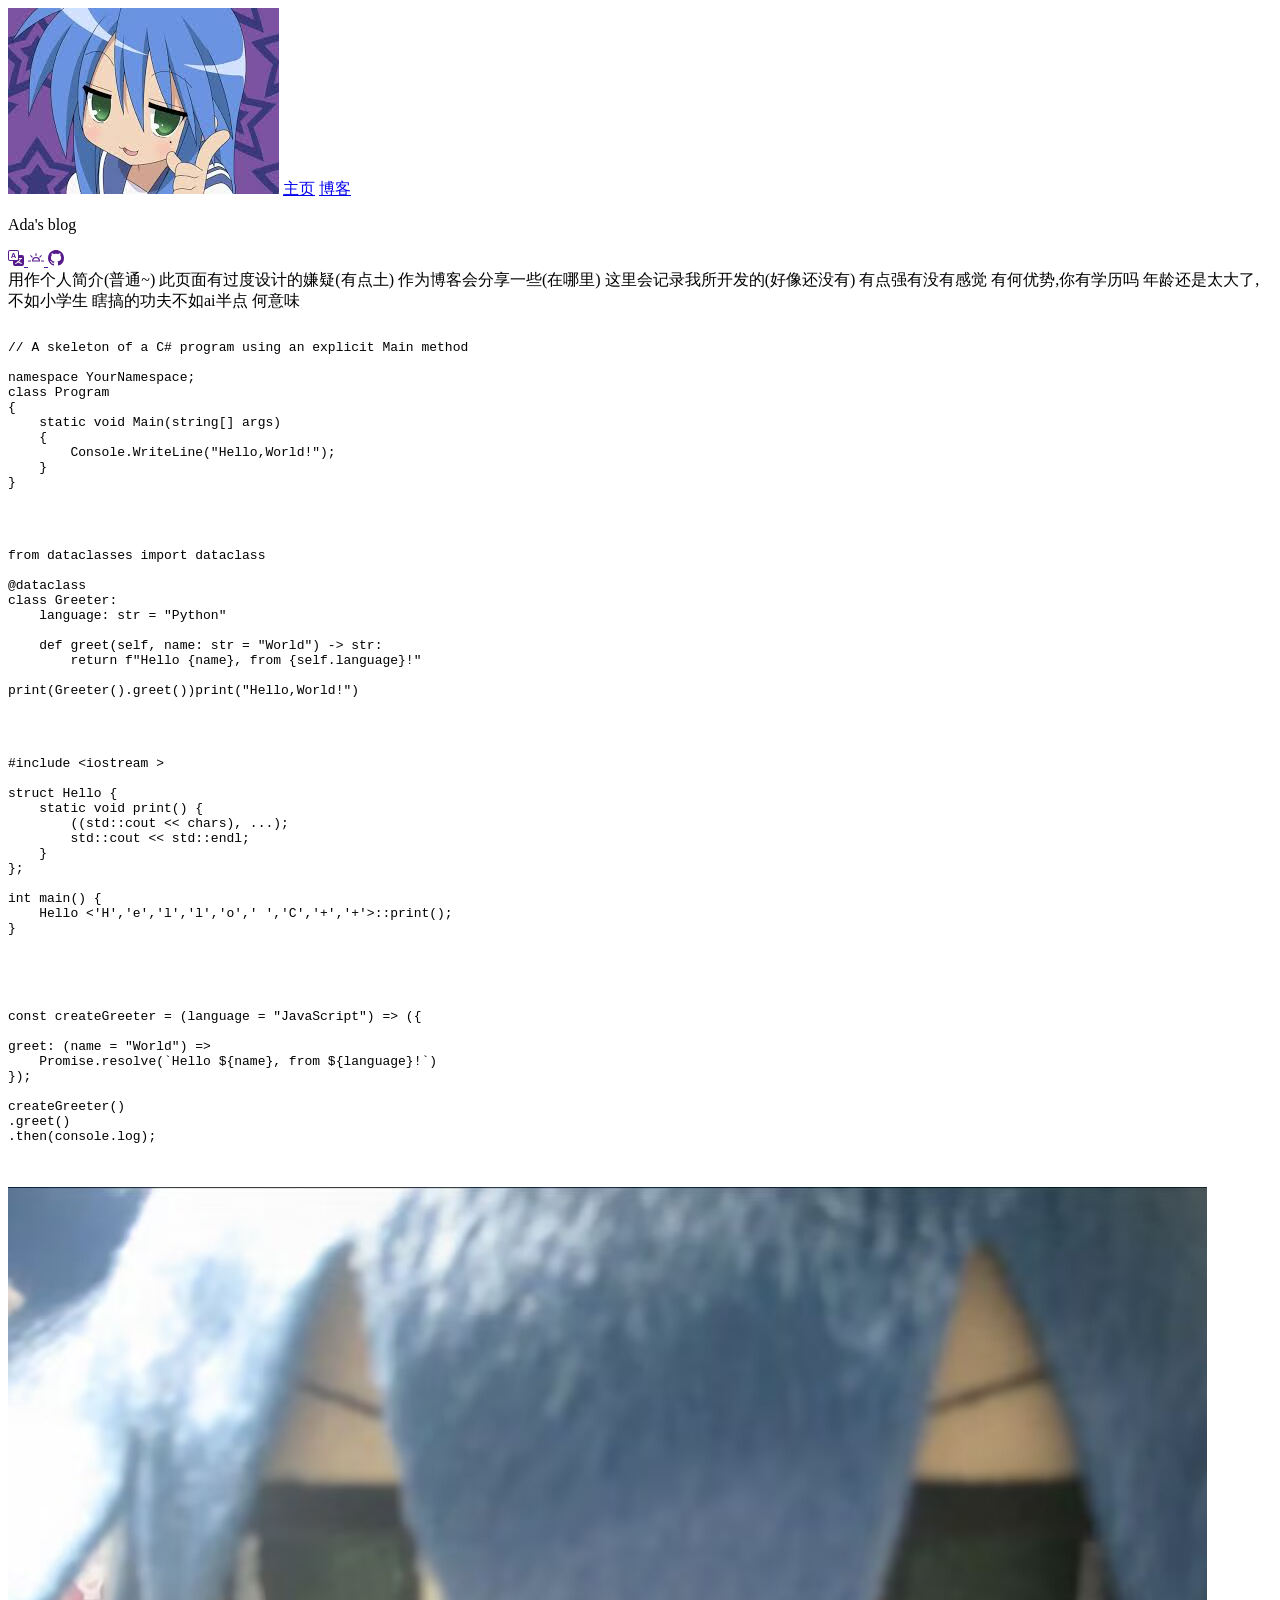
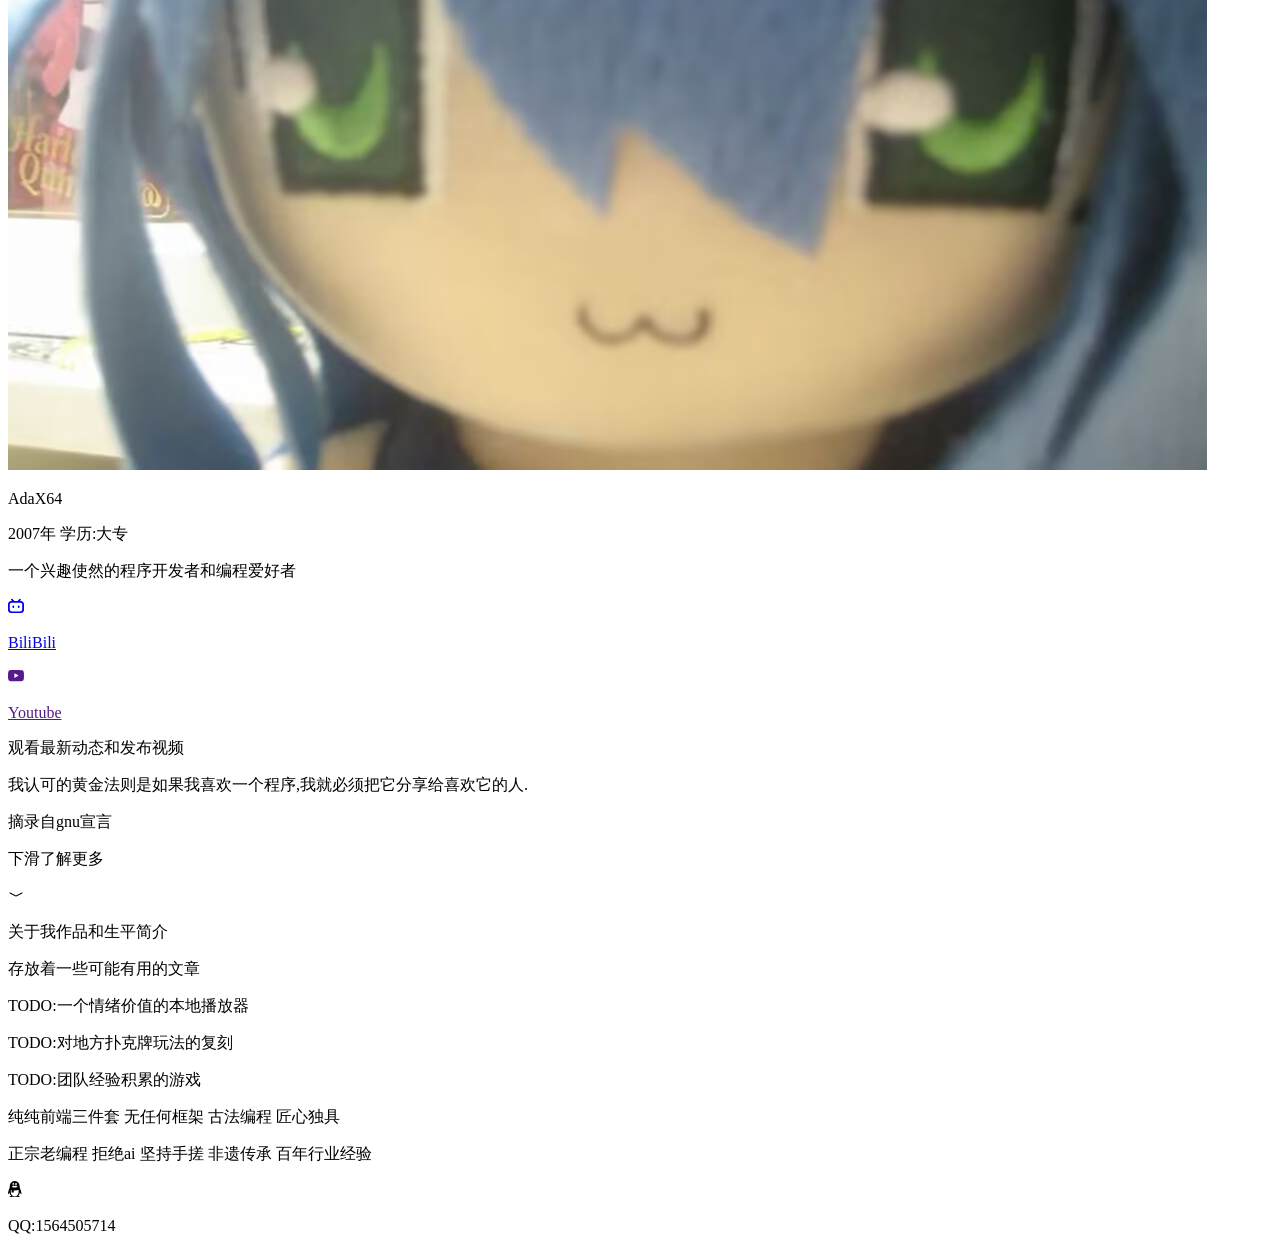
==== commit e2554cd0: "fix:link" ====
--- a/index.html
+++ b/index.html
@@ -4,7 +4,7 @@
         <meta charset="UTF-8" />
         <meta name="viewport" content="width=device-width, initial-scale=1.0" />
         <title>Ada's Blog</title>
-        <link rel="stylesheet" href="/assets/css/index.css" />
+        <link rel="stylesheet" href="/blog/assets/css/index.css" />
     </head>
     <body>
         <div class="header-nav">
